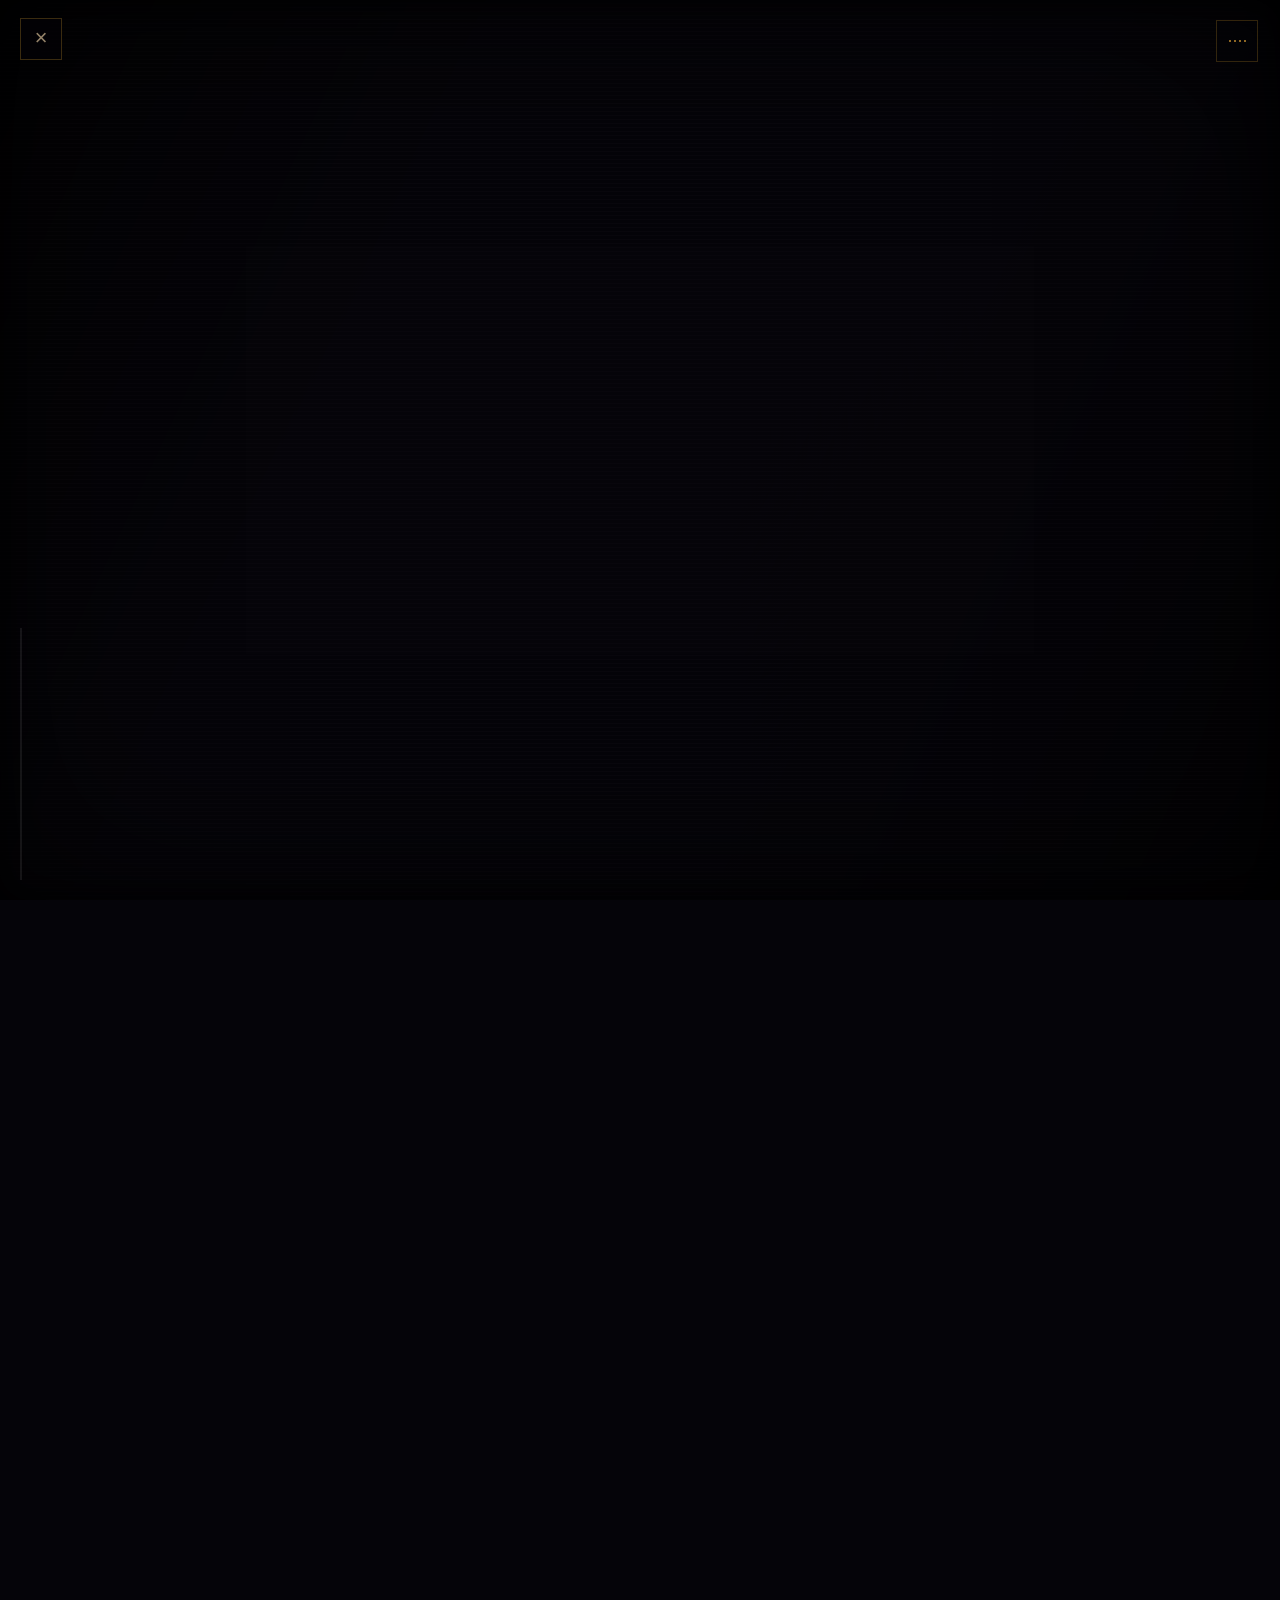
==== artist/index.html @ b5a62a01 "Load prop atlas styles" ====
<!doctype html>
<html lang="en">
<head>
  <meta charset="utf-8">
  <meta name="viewport" content="width=device-width,initial-scale=1,viewport-fit=cover">
  <meta name="theme-color" content="#050409">
  <title>KXTXR · THE ARTIST</title>
  <meta name="description" content="KXTXR · The Artist. A scroll-assembled visual signal.">
  <link rel="stylesheet" href="/artist/artist-scroll.css">
  <link rel="stylesheet" href="/artist/artist-sprites.css">
</head>
<body>
  <main class="kx-artist" id="kxArtist" aria-label="KXTXR artist scroll experience">
    <div class="kx-stage" id="kxStage">
      <div class="kx-bg kx-bg-room" data-bg="room" aria-hidden="true"></div>
      <div class="kx-bg kx-bg-studio" data-bg="studio" aria-hidden="true"></div>
      <div class="kx-bg kx-bg-stage" data-bg="stage" aria-hidden="true"></div>
      <div class="kx-bg kx-bg-kaiju" data-bg="kaiju" aria-hidden="true"></div>
      <div class="kx-colorwash" aria-hidden="true"></div>
      <div class="kx-halftone" aria-hidden="true"></div>
      <div class="kx-speedlines" id="kxSpeedlines" aria-hidden="true"></div>

      <div class="kx-layerfield" id="kxLayerfield" aria-hidden="true"></div>
      <div class="kx-fxfield" id="kxFxfield" aria-hidden="true"></div>

      <div class="kx-network" id="kxNetwork" aria-label="KXTXR network">
        <a data-network="SPOTIFY" target="_blank" rel="noopener noreferrer">SPOTIFY</a>
        <a data-network="APPLE MUSIC" target="_blank" rel="noopener noreferrer">APPLE MUSIC</a>
        <a data-network="AMAZON MUSIC" target="_blank" rel="noopener noreferrer">AMAZON MUSIC</a>
        <a data-network="YOUTUBE" target="_blank" rel="noopener noreferrer">YOUTUBE</a>
        <a data-network="TIKTOK" target="_blank" rel="noopener noreferrer">TIKTOK</a>
        <a data-network="INSTAGRAM" target="_blank" rel="noopener noreferrer">INSTAGRAM</a>
        <a data-network="WEBSITE" href="/" aria-label="KXTXR website">WEBSITE</a>
        <a data-network="EMAIL" aria-label="KXTXR email">CORREO ELECTRÓNICO</a>
      </div>

      <button class="kx-sound" id="kxSound" type="button" aria-label="Play 111 soundtrack" title="111 soundtrack">
        <span></span><span></span><span></span><span></span>
      </button>
      <a class="kx-return" href="/" aria-label="Return to KXTXR Grimoire">×</a>
      <div class="kx-progress" id="kxProgress" aria-hidden="true"><i></i></div>
    </div>

    <div class="kx-track" id="kxTrack" aria-hidden="true">
      <section data-scene="wake"></section>
      <section data-scene="signal"></section>
      <section data-scene="guitar"></section>
      <section data-scene="producer"></section>
      <section data-scene="energy"></section>
      <section data-scene="release"></section>
      <section data-scene="live"></section>
      <section data-scene="kaiju"></section>
      <section data-scene="network"></section>
    </div>
  </main>

  <audio id="kx111" preload="metadata" loop playsinline></audio>
  <script src="/artist/artist-scroll.js" defer></script>
</body>
</html>
---- artist/artist-scroll.css ----
:root{
  --kx-black:#050409;
  --kx-yellow:#e7a625;
  --kx-yellow-hot:#ffc54d;
  --kx-purple:#6b2d92;
  --kx-purple-hot:#b34dff;
  --kx-ink:#0a070d;
  --kx-paper:#d8c7a8;
  --kx-stage-h:100svh;
}
*{box-sizing:border-box}
html{background:var(--kx-black);scroll-behavior:auto}
body{margin:0;background:var(--kx-black);color:#fff;font-family:ui-monospace,"SFMono-Regular",Consolas,monospace;overflow-x:hidden}
a,button{font:inherit}
.kx-artist{position:relative;min-height:900svh;background:#050409}
.kx-stage{position:sticky;top:0;width:100vw;height:var(--kx-stage-h);overflow:hidden;background:#050409;isolation:isolate}
.kx-bg{position:absolute;inset:-4%;z-index:0;background-position:center;background-size:cover;background-repeat:no-repeat;opacity:0;transform:scale(1.06);will-change:opacity,transform,filter;transition:opacity .22s linear}
.kx-bg-room{background-image:url('/assets/kxtxr/kxtxr-bg-desktop.webp');filter:saturate(.82) contrast(1.22) brightness(.56) hue-rotate(318deg)}
.kx-bg-studio{background-image:url('/assets/cinematic/scene-05-dashboard.webp');filter:saturate(.95) contrast(1.3) brightness(.52) hue-rotate(315deg)}
.kx-bg-stage{background-image:url('/artist/assets/bg-stage.jpg');filter:saturate(.82) contrast(1.3) brightness(.58) hue-rotate(330deg)}
.kx-bg-kaiju{background-image:url('/artist/assets/bg-kaiju.jpg');filter:saturate(.88) contrast(1.34) brightness(.56) hue-rotate(342deg)}
.kx-colorwash{position:absolute;inset:0;z-index:1;pointer-events:none;background:radial-gradient(circle at 50% 48%,rgba(116,35,148,.12),transparent 46%),linear-gradient(115deg,rgba(0,0,0,.68),transparent 34%,rgba(65,17,88,.18) 70%,rgba(0,0,0,.64));mix-blend-mode:multiply}
.kx-halftone{position:absolute;inset:0;z-index:55;pointer-events:none;background-image:url('/artist/assets/halftone.png');background-size:320px 320px;opacity:.18;mix-blend-mode:soft-light}
.kx-stage::after{content:"";position:absolute;inset:0;z-index:58;pointer-events:none;box-shadow:inset 0 0 16vw rgba(0,0,0,.78),inset 0 0 34px rgba(0,0,0,.92);background:repeating-linear-gradient(180deg,transparent 0 3px,rgba(240,215,255,.015) 3px 4px)}
.kx-speedlines{position:absolute;inset:-20%;z-index:4;opacity:0;pointer-events:none;background:repeating-conic-gradient(from 210deg at 50% 55%,transparent 0 3deg,rgba(255,193,61,.055) 3.2deg 3.5deg,transparent 3.7deg 8deg);mix-blend-mode:screen;will-change:opacity,transform}
.kx-layerfield,.kx-fxfield{position:absolute;inset:0;z-index:10;pointer-events:none}
.kx-layer{position:absolute;left:50%;top:50%;width:min(42vw,680px);max-height:94vh;object-fit:contain;transform-origin:50% 50%;opacity:0;will-change:transform,opacity,filter;filter:drop-shadow(0 20px 28px rgba(0,0,0,.62)) drop-shadow(0 0 1px rgba(255,198,81,.75))}
.kx-layer.prop{width:min(24vw,420px);filter:drop-shadow(0 20px 22px rgba(0,0,0,.62)) drop-shadow(0 0 3px rgba(255,171,36,.28))}
.kx-layer.micro{width:min(14vw,250px)}
.kx-layer.wide{width:min(56vw,900px)}
.kx-layer.crowd{left:0;top:auto;bottom:-2%;width:100vw;max-height:none;transform-origin:50% 100%;filter:drop-shadow(0 -10px 30px rgba(75,22,102,.45))}
.kx-fx{position:absolute;left:50%;top:50%;opacity:0;transform:translate(-50%,-50%);pointer-events:none;will-change:transform,opacity,filter}
.kx-onoma{font:900 clamp(48px,8vw,150px)/.8 Impact,Haettenschweiler,"Arial Narrow Bold",sans-serif;font-style:italic;letter-spacing:-.04em;color:var(--kx-yellow-hot);-webkit-text-stroke:2px #160b1f;text-shadow:8px 8px 0 rgba(72,22,91,.75),0 0 25px rgba(255,176,47,.28);white-space:nowrap}
.kx-111{font:900 clamp(80px,15vw,260px)/.75 Impact,sans-serif;font-style:italic;color:#ffd15b;-webkit-text-stroke:3px rgba(67,25,12,.85);text-shadow:0 0 20px #ff9c1f,0 0 72px rgba(255,128,0,.46),12px 12px 0 rgba(88,29,103,.6)}
.kx-energy-ring{width:46vw;height:46vw;max-width:760px;max-height:760px;border:2px solid rgba(255,190,45,.64);border-radius:50%;box-shadow:0 0 20px rgba(255,172,22,.28),inset 0 0 42px rgba(255,179,30,.12);background:repeating-conic-gradient(from 0deg,rgba(255,184,38,.0) 0 7deg,rgba(255,184,38,.3) 7.2deg 7.6deg,transparent 8deg 18deg)}
.kx-ui{width:min(29vw,440px);min-height:210px;border:2px solid rgba(255,188,56,.68);background:linear-gradient(145deg,rgba(13,8,17,.96),rgba(24,11,31,.89));box-shadow:10px 10px 0 rgba(0,0,0,.45),0 0 28px rgba(133,48,174,.23);padding:22px;display:grid;gap:12px;transform-origin:center}
.kx-ui .wave{height:62px;background:repeating-linear-gradient(90deg,transparent 0 5px,rgba(222,180,255,.75) 5px 7px,transparent 7px 11px);clip-path:polygon(0 46%,4% 30%,8% 64%,12% 24%,16% 70%,20% 38%,24% 56%,28% 18%,32% 80%,36% 42%,40% 60%,44% 28%,48% 70%,52% 22%,56% 66%,60% 36%,64% 56%,68% 14%,72% 84%,76% 32%,80% 64%,84% 25%,88% 70%,92% 40%,96% 55%,100% 48%,100% 52%,0 52%)}
.kx-ui .bar{height:10px;border:1px solid rgba(255,190,53,.42);background:linear-gradient(90deg,var(--kx-yellow) 0 var(--fill,72%),rgba(255,255,255,.04) var(--fill,72%))}
.kx-ui .grid{display:grid;grid-template-columns:repeat(4,1fr);gap:8px}.kx-ui .grid i{height:28px;border:1px solid rgba(196,125,240,.36);background:rgba(113,39,150,.12)}
.kx-ui .knobs{display:flex;gap:14px}.kx-ui .knobs i{width:28px;height:28px;border-radius:50%;border:2px solid rgba(255,190,53,.62);box-shadow:inset 0 0 0 7px rgba(255,190,53,.08)}
.kx-network{position:absolute;inset:0;z-index:70;display:grid;place-content:center;grid-template-columns:repeat(4,minmax(150px,240px));gap:18px 20px;padding:8vw;opacity:0;pointer-events:none;background:radial-gradient(circle at 50% 50%,rgba(104,29,138,.18),rgba(3,2,6,.94) 58%)}
.kx-network.is-active{pointer-events:auto}
.kx-network a{display:grid;place-items:center;min-height:72px;padding:16px;border:1px solid rgba(255,194,69,.42);color:#f3dfbd;text-decoration:none;letter-spacing:.15em;font-size:clamp(9px,1vw,13px);background:rgba(7,4,10,.78);box-shadow:8px 8px 0 rgba(0,0,0,.35);transition:.22s ease}
.kx-network a:hover{transform:translateY(-4px) rotate(-1deg);border-color:#ffc244;color:#fff0c7;box-shadow:10px 12px 0 rgba(73,26,91,.5),0 0 24px rgba(255,176,40,.18)}
.kx-sound{position:fixed;right:22px;top:20px;z-index:100;width:42px;height:42px;border:1px solid rgba(255,190,55,.3);background:rgba(5,3,8,.72);display:flex;align-items:center;justify-content:center;gap:3px;cursor:pointer;opacity:.62}.kx-sound span{display:block;width:2px;height:10px;background:#e6a637;animation:kxEq 1.1s ease-in-out infinite}.kx-sound span:nth-child(2){animation-delay:-.2s;height:18px}.kx-sound span:nth-child(3){animation-delay:-.4s;height:13px}.kx-sound span:nth-child(4){animation-delay:-.6s;height:21px}.kx-sound.is-muted span{animation:none;height:2px}
.kx-return{position:fixed;left:20px;top:18px;z-index:100;width:42px;height:42px;display:grid;place-items:center;border:1px solid rgba(255,190,55,.22);color:rgba(255,225,180,.58);text-decoration:none;background:rgba(5,3,8,.58);font-size:22px}
.kx-progress{position:fixed;left:20px;bottom:20px;z-index:90;width:2px;height:28vh;background:rgba(255,255,255,.08)}.kx-progress i{position:absolute;left:0;bottom:0;width:100%;height:0;background:linear-gradient(#6b2d92,#ffc54d);box-shadow:0 0 10px rgba(255,177,45,.45)}
.kx-track{position:relative;z-index:0}.kx-track section{height:115svh}.kx-track section:nth-child(2n){height:130svh}.kx-track section:nth-child(5){height:145svh}.kx-track section:nth-child(8){height:150svh}.kx-track section:last-child{height:120svh}
@keyframes kxEq{0%,100%{transform:scaleY(.25)}50%{transform:scaleY(1)}}
@media(max-width:900px){
  .kx-network{grid-template-columns:repeat(2,minmax(120px,1fr));padding:16vw 8vw}.kx-network a{min-height:58px}.kx-layer{width:min(72vw,620px)}.kx-layer.prop{width:min(42vw,360px)}.kx-layer.micro{width:min(27vw,220px)}.kx-ui{width:min(72vw,420px)}.kx-progress{height:18vh}.kx-track section{height:105svh}.kx-track section:nth-child(2n){height:115svh}
}
@media(prefers-reduced-motion:reduce){.kx-sound span{animation:none}.kx-layer,.kx-fx,.kx-bg,.kx-speedlines{will-change:auto}}
---- artist/artist-sprites.css ----
.kx-layer.kx-sprite{
  background-image:url('/artist/assets/props-atlas.png');
  background-repeat:no-repeat;
  background-size:1448px 1086px;
  max-height:none;
  object-fit:initial;
}
.kx-layer.kx-sprite.prop,
.kx-layer.kx-sprite.micro{
  width:auto!important;
}
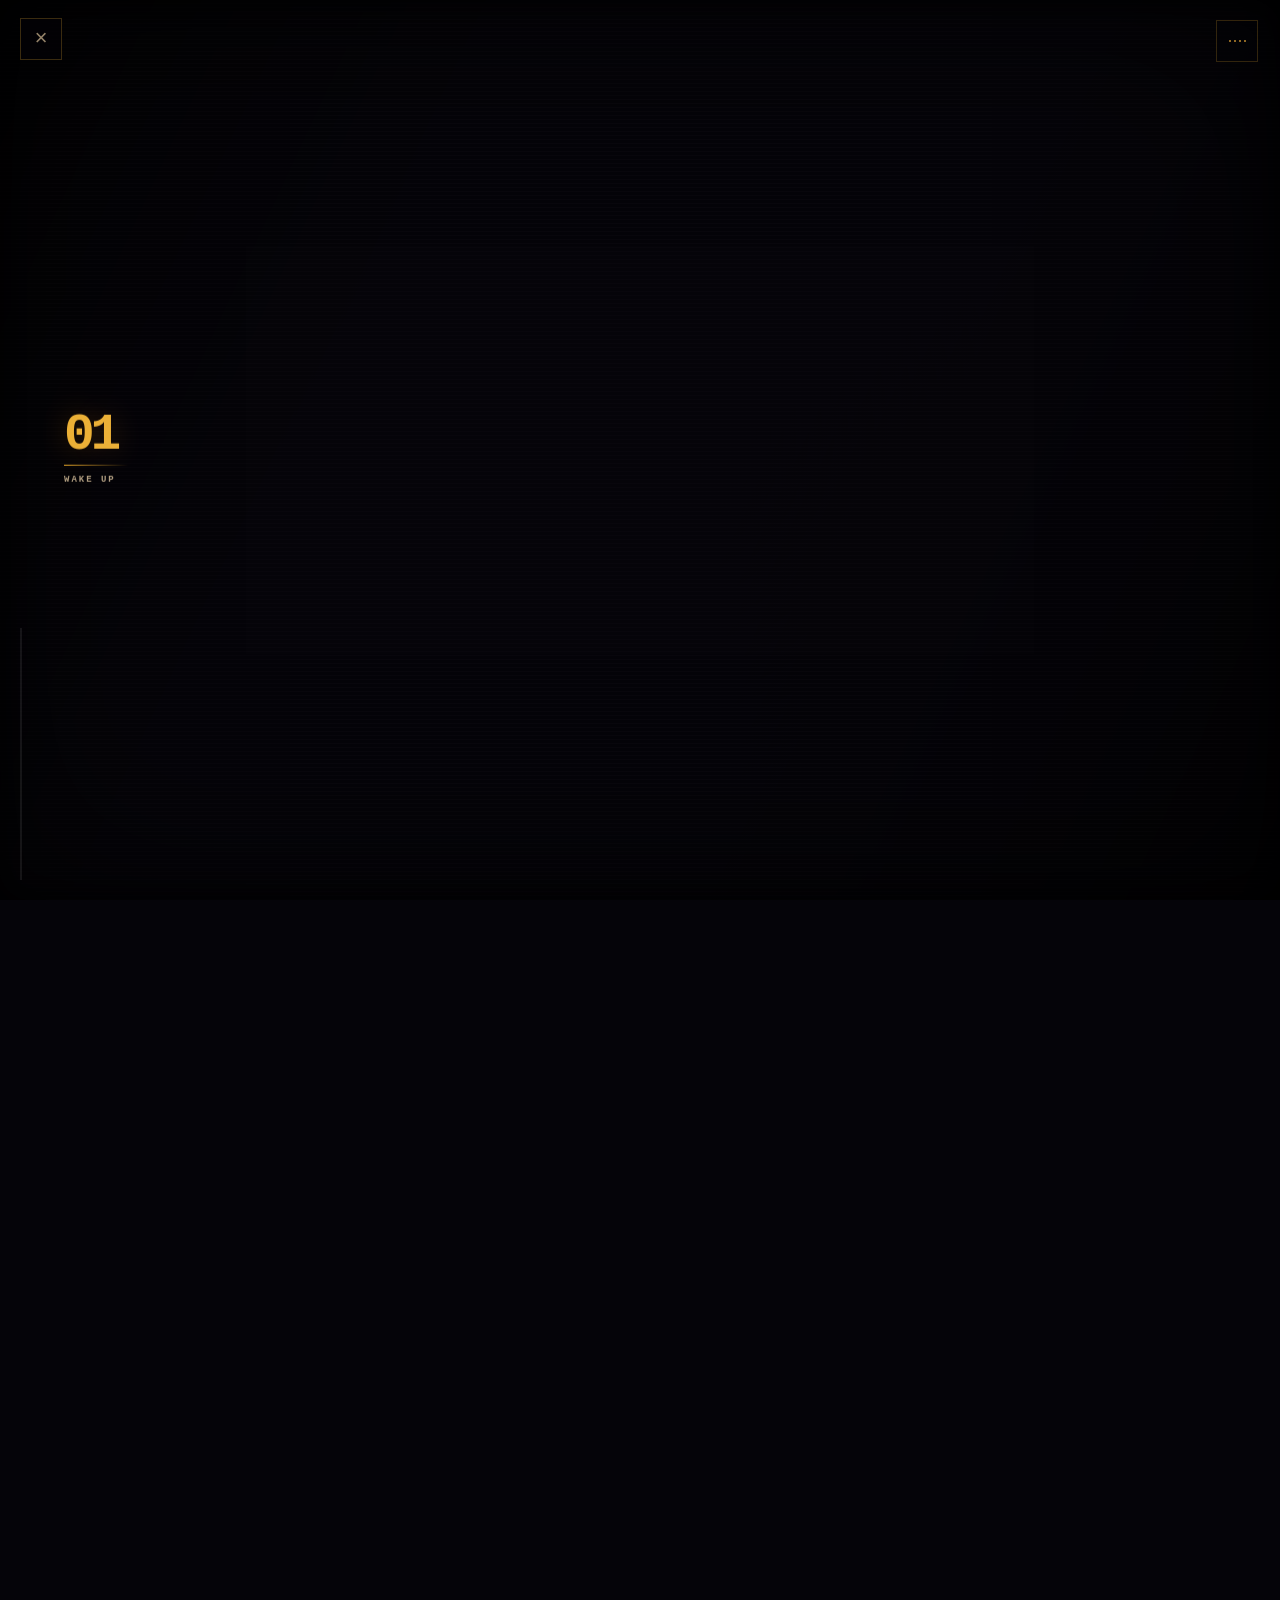
==== commit 33d61693: "Wire artist scroll assembly runtime" ====
--- a/artist/index.html
+++ b/artist/index.html
@@ -5,9 +5,10 @@
   <meta name="viewport" content="width=device-width,initial-scale=1,viewport-fit=cover">
   <meta name="theme-color" content="#050409">
   <title>KXTXR · THE ARTIST</title>
-  <meta name="description" content="KXTXR · The Artist. A scroll-assembled visual signal.">
+  <meta name="description" content="KXTXR · The Artist. Scroll does not navigate the signal; scroll assembles it.">
   <link rel="stylesheet" href="/artist/artist-scroll.css">
   <link rel="stylesheet" href="/artist/artist-sprites.css">
+  <link rel="stylesheet" href="/artist/artist-runtime.css">
 </head>
 <body>
   <main class="kx-artist" id="kxArtist" aria-label="KXTXR artist scroll experience">
@@ -19,22 +20,10 @@
       <div class="kx-colorwash" aria-hidden="true"></div>
       <div class="kx-halftone" aria-hidden="true"></div>
       <div class="kx-speedlines" id="kxSpeedlines" aria-hidden="true"></div>
-
       <div class="kx-layerfield" id="kxLayerfield" aria-hidden="true"></div>
       <div class="kx-fxfield" id="kxFxfield" aria-hidden="true"></div>
 
-      <div class="kx-network" id="kxNetwork" aria-label="KXTXR network">
-        <a data-network="SPOTIFY" target="_blank" rel="noopener noreferrer">SPOTIFY</a>
-        <a data-network="APPLE MUSIC" target="_blank" rel="noopener noreferrer">APPLE MUSIC</a>
-        <a data-network="AMAZON MUSIC" target="_blank" rel="noopener noreferrer">AMAZON MUSIC</a>
-        <a data-network="YOUTUBE" target="_blank" rel="noopener noreferrer">YOUTUBE</a>
-        <a data-network="TIKTOK" target="_blank" rel="noopener noreferrer">TIKTOK</a>
-        <a data-network="INSTAGRAM" target="_blank" rel="noopener noreferrer">INSTAGRAM</a>
-        <a data-network="WEBSITE" href="/" aria-label="KXTXR website">WEBSITE</a>
-        <a data-network="EMAIL" aria-label="KXTXR email">CORREO ELECTRÓNICO</a>
-      </div>
-
-      <button class="kx-sound" id="kxSound" type="button" aria-label="Play 111 soundtrack" title="111 soundtrack">
+      <button class="kx-sound" id="kxSound" type="button" aria-label="Play or pause 111 soundtrack" title="111 soundtrack">
         <span></span><span></span><span></span><span></span>
       </button>
       <a class="kx-return" href="/" aria-label="Return to KXTXR Grimoire">×</a>
@@ -44,7 +33,7 @@
     <div class="kx-track" id="kxTrack" aria-hidden="true">
       <section data-scene="wake"></section>
       <section data-scene="signal"></section>
-      <section data-scene="guitar"></section>
+      <section data-scene="layers"></section>
       <section data-scene="producer"></section>
       <section data-scene="energy"></section>
       <section data-scene="release"></section>
@@ -53,8 +42,7 @@
       <section data-scene="network"></section>
     </div>
   </main>
-
   <audio id="kx111" preload="metadata" loop playsinline></audio>
-  <script src="/artist/artist-scroll.js" defer></script>
+  <script src="/artist/artist-runtime.js" defer></script>
 </body>
 </html>
--- a/artist/artist-sprites.css
+++ b/artist/artist-sprites.css
@@ -1,11 +1 @@
-.kx-layer.kx-sprite{
-  background-image:url('/artist/assets/props-atlas.png');
-  background-repeat:no-repeat;
-  background-size:1448px 1086px;
-  max-height:none;
-  object-fit:initial;
-}
-.kx-layer.kx-sprite.prop,
-.kx-layer.kx-sprite.micro{
-  width:auto!important;
-}
+.kx-layer.kx-sprite{max-height:none;object-fit:initial;display:grid;place-items:center;overflow:visible;background:none!important}.kx-layer.kx-sprite.prop,.kx-layer.kx-sprite.micro{width:auto!important}.kx-prop-svg{width:100%;height:100%;overflow:visible;filter:drop-shadow(0 14px 18px rgba(0,0,0,.72)) drop-shadow(0 0 4px rgba(255,183,44,.32))}.kx-prop-svg *{vector-effect:non-scaling-stroke}.kx-actor{position:absolute;left:50%;top:50%;width:min(42vw,620px);height:min(72vh,760px);opacity:0;overflow:hidden;border:1px solid rgba(255,191,62,.24);clip-path:polygon(5% 0,96% 4%,100% 91%,91% 100%,3% 96%,0 8%);background-position:center;background-size:cover;box-shadow:0 25px 55px rgba(0,0,0,.58),0 0 0 1px rgba(126,44,160,.18) inset;will-change:transform,opacity}.kx-actor::before{content:"";position:absolute;inset:0;background:linear-gradient(120deg,rgba(255,183,40,.04),transparent 36%,rgba(105,31,137,.12)),repeating-radial-gradient(circle at 20% 20%,rgba(255,255,255,.07) 0 1px,transparent 1px 4px);mix-blend-mode:soft-light}.kx-actor::after{content:attr(data-pose);position:absolute;left:18px;bottom:14px;color:rgba(255,219,155,.42);font:700 9px/1 ui-monospace,monospace;letter-spacing:.2em}.kx-actor[data-pose="tired"]{background-image:url('/assets/kxtxr/kxtxr-bg-desktop.webp')}.kx-actor[data-pose="reach"]{background-image:url('/assets/cinematic/scene-01-awake.webp')}.kx-actor[data-pose="energy"]{background-image:url('/assets/cinematic/scene-03-lift.webp')}.kx-actor[data-pose="guitar"]{background-image:url('/assets/cinematic/scene-04-open.webp')}.kx-crowd-css{position:absolute;left:0;right:0;bottom:-4vh;height:35vh;background:linear-gradient(180deg,transparent 0 18%,rgba(80,25,112,.5) 55%,rgba(3,2,7,.96)),repeating-radial-gradient(ellipse at 50% 100%,#110c17 0 9px,transparent 10px 24px);mask-image:linear-gradient(to top,#000 0 72%,transparent);opacity:0;will-change:transform,opacity}.kx-kaiju-css{position:absolute;right:-4vw;top:6vh;width:min(46vw,760px);height:min(70vh,760px);opacity:0;filter:drop-shadow(0 0 28px rgba(116,43,155,.55));background:radial-gradient(ellipse at 62% 30%,rgba(197,107,255,.11),transparent 18%),conic-gradient(from 208deg at 55% 52%,transparent 0 8deg,#09070d 9deg 14deg,transparent 15deg 22deg,#09070d 23deg 28deg,transparent 29deg 36deg),radial-gradient(ellipse at 52% 46%,#0b0910 0 40%,transparent 41%);clip-path:polygon(22% 13%,38% 4%,53% 13%,67% 6%,72% 20%,92% 29%,76% 39%,96% 49%,75% 55%,82% 70%,62% 66%,55% 94%,39% 66%,22% 81%,26% 58%,4% 49%,24% 40%,7% 28%,30% 28%);will-change:transform,opacity}
--- a/artist/artist-runtime.css
+++ b/artist/artist-runtime.css
@@ -0,0 +1 @@
+.kx-bg-room{background-image:url('/assets/kxtxr/kxtxr-bg-desktop.webp')!important}.kx-bg-studio{background-image:url('/assets/cinematic/scene-05-dashboard.webp')!important}.kx-bg-stage{background-image:url('/assets/cinematic/scene-04-open.webp')!important;filter:saturate(.78) contrast(1.35) brightness(.48) hue-rotate(292deg)!important}.kx-bg-kaiju{background-image:url('/assets/cinematic/scene-03-lift.webp')!important;filter:saturate(.9) contrast(1.42) brightness(.42) hue-rotate(302deg)!important}.kx-halftone{background-image:radial-gradient(circle,rgba(255,255,255,.16) 0 1px,transparent 1.25px)!important;background-size:6px 6px!important;opacity:.11!important}.kx-scene-code{position:absolute;left:5vw;top:50%;z-index:62;transform:translateY(-50%);display:grid;gap:8px;pointer-events:none;color:rgba(244,218,174,.72);mix-blend-mode:screen}.kx-scene-code b{font:800 clamp(24px,4vw,64px)/.86 ui-monospace,monospace;letter-spacing:-.08em;color:rgba(255,190,54,.92);text-shadow:0 0 28px rgba(255,150,18,.2)}.kx-scene-code span{font:600 9px/1.5 ui-monospace,monospace;letter-spacing:.22em;text-transform:uppercase;max-width:220px}.kx-scene-code i{display:block;width:64px;height:1px;background:linear-gradient(90deg,#e7a625,transparent)}.kx-prop{position:absolute;left:50%;top:50%;width:180px;height:180px;opacity:0;display:grid;place-items:center;will-change:transform,opacity}.kx-prop svg{width:100%;height:100%;overflow:visible;filter:drop-shadow(0 18px 22px rgba(0,0,0,.7)) drop-shadow(0 0 5px rgba(255,182,38,.22))}.kx-prop path,.kx-prop circle,.kx-prop rect,.kx-prop line,.kx-prop polyline{stroke:#e6ad46;stroke-width:3;fill:rgba(8,6,11,.82);vector-effect:non-scaling-stroke}.kx-prop .hot{fill:rgba(117,43,151,.26);stroke:#b766dc}.kx-interface-card{position:absolute;left:50%;top:50%;width:min(31vw,460px);min-height:220px;opacity:0;padding:22px;border:1px solid rgba(255,188,57,.6);background:linear-gradient(145deg,rgba(7,5,10,.96),rgba(28,13,36,.88));box-shadow:16px 20px 0 rgba(0,0,0,.34),0 0 35px rgba(113,40,148,.18);will-change:transform,opacity}.kx-interface-card header{display:flex;justify-content:space-between;gap:18px;color:#dca944;font-size:9px;letter-spacing:.18em}.kx-interface-card h3{margin:12px 0 16px;font:700 clamp(18px,2vw,28px)/1 ui-monospace,monospace;color:#f1dfbf}.kx-interface-card .wave{height:58px;background:repeating-linear-gradient(90deg,transparent 0 6px,rgba(205,133,242,.72) 6px 8px,transparent 8px 13px);clip-path:polygon(0 50%,5% 20%,10% 72%,15% 34%,20% 66%,25% 16%,30% 78%,35% 36%,40% 64%,45% 22%,50% 82%,55% 34%,60% 68%,65% 18%,70% 76%,75% 42%,80% 62%,85% 26%,90% 70%,95% 38%,100% 50%,100% 55%,0 55%)}.kx-interface-card .meter{margin-top:18px;height:9px;border:1px solid rgba(255,187,55,.42);background:linear-gradient(90deg,#e7a625 0 var(--meter,83%),rgba(255,255,255,.04) var(--meter,83%))}.kx-interface-card select{width:100%;margin-top:11px;padding:10px;border:1px solid rgba(255,188,57,.34);background:#0c0810;color:#ead3aa;font:500 10px ui-monospace,monospace;letter-spacing:.12em}.kx-energy-burst{position:absolute;left:50%;top:50%;width:66vw;height:66vw;max-width:900px;max-height:900px;opacity:0;transform:translate(-50%,-50%);background:repeating-conic-gradient(from 0deg,transparent 0 5deg,rgba(255,176,31,.16) 5.2deg 5.6deg,transparent 5.9deg 12deg);mask-image:radial-gradient(circle,#000 0 8%,rgba(0,0,0,.9) 22%,transparent 67%);filter:drop-shadow(0 0 20px rgba(255,174,28,.35));will-change:transform,opacity}.kx-social-burst{position:absolute;inset:0;z-index:77;display:grid;place-content:center;grid-template-columns:repeat(4,minmax(140px,210px));gap:14px;padding:9vw;opacity:0;pointer-events:none;background:radial-gradient(circle,rgba(96,29,127,.2),rgba(3,2,6,.96) 58%)}.kx-social-burst.active{pointer-events:auto}.kx-social-burst a{padding:20px 14px;border:1px solid rgba(255,188,57,.48);background:rgba(6,4,9,.85);color:#eedbb8;text-decoration:none;text-align:center;font:600 10px ui-monospace,monospace;letter-spacing:.16em;transition:.2s ease}.kx-social-burst a:hover{transform:translateY(-4px) rotate(-1deg);color:#fff0c9;border-color:#ffc64d}.kx-glance{position:absolute;right:8vw;top:15vh;width:28vw;height:28vw;max-width:420px;max-height:420px;border-radius:50%;opacity:0;border:2px solid rgba(184,91,231,.28);box-shadow:0 0 60px rgba(128,51,160,.28);background:radial-gradient(ellipse at 50% 47%,rgba(255,196,64,.18) 0 3%,#09070d 4% 16%,transparent 17%),radial-gradient(ellipse at 50% 52%,#120d18 0 43%,transparent 44%);clip-path:polygon(10% 38%,23% 20%,42% 9%,67% 15%,89% 36%,77% 56%,55% 64%,29% 58%);will-change:transform,opacity}@media(max-width:900px){.kx-scene-code{left:7vw;top:18%;transform:none}.kx-interface-card{width:min(78vw,440px)}.kx-social-burst{grid-template-columns:repeat(2,minmax(120px,1fr));padding:16vw 8vw}.kx-prop{width:120px;height:120px}}
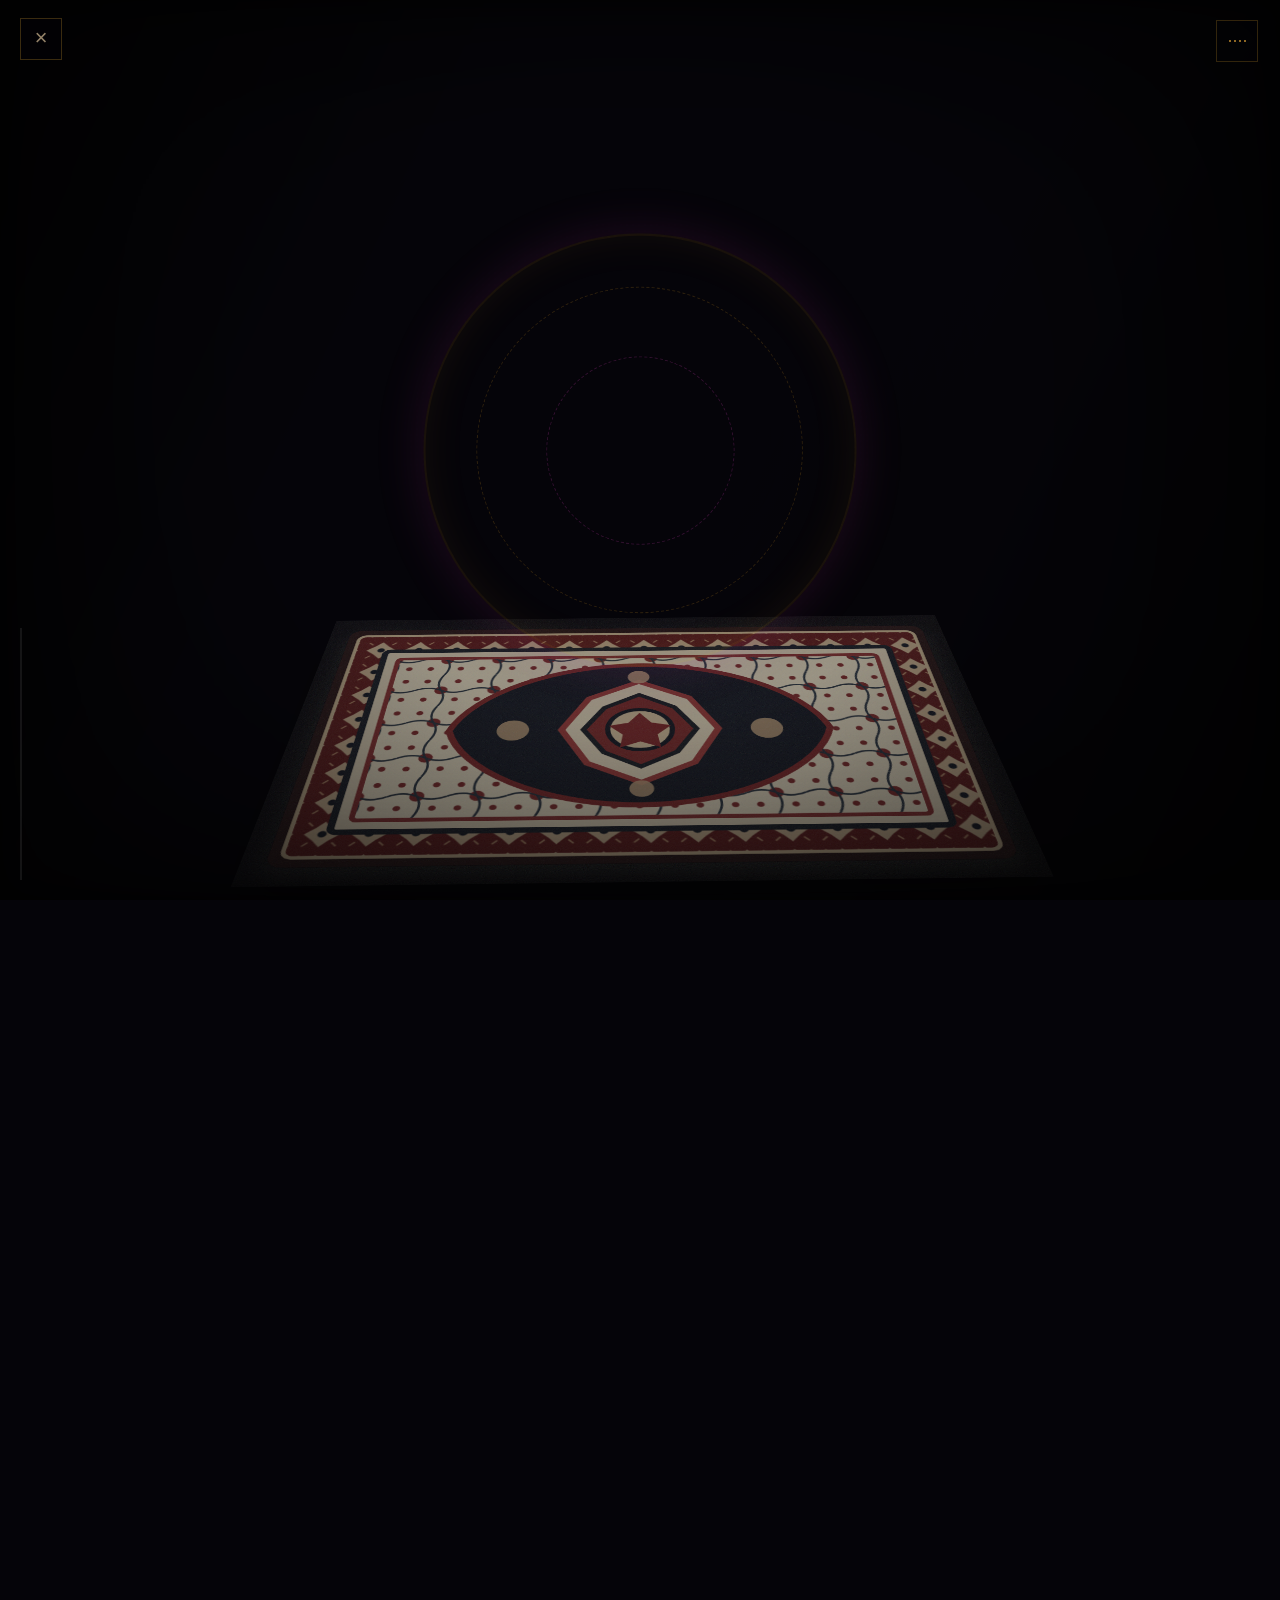
==== commit f247c005: "Wire 111 cinematic director into artist experience" ====
--- a/artist/index.html
+++ b/artist/index.html
@@ -5,14 +5,15 @@
   <meta name="viewport" content="width=device-width,initial-scale=1,viewport-fit=cover">
   <meta name="theme-color" content="#050409">
   <title>KXTXR · THE ARTIST</title>
-  <meta name="description" content="KXTXR · The Artist. Scroll does not navigate the signal; scroll assembles it.">
+  <meta name="description" content="KXTXR · The Artist. Scroll assembles the signal; 111 conducts it.">
   <link rel="stylesheet" href="/artist/artist-scroll.css">
   <link rel="stylesheet" href="/artist/artist-sprites.css">
   <link rel="stylesheet" href="/artist/artist-runtime.css">
+  <link rel="stylesheet" href="/artist/artist-final.css">
 </head>
 <body>
-  <main class="kx-artist" id="kxArtist" aria-label="KXTXR artist scroll experience">
-    <div class="kx-stage" id="kxStage">
+  <main class="kx-artist" id="kxArtist" aria-label="KXTXR artist immersive experience">
+    <div class="kx-stage" id="kxStage" data-scene="wake">
       <div class="kx-bg kx-bg-room" data-bg="room" aria-hidden="true"></div>
       <div class="kx-bg kx-bg-studio" data-bg="studio" aria-hidden="true"></div>
       <div class="kx-bg kx-bg-stage" data-bg="stage" aria-hidden="true"></div>
@@ -22,14 +23,10 @@
       <div class="kx-speedlines" id="kxSpeedlines" aria-hidden="true"></div>
       <div class="kx-layerfield" id="kxLayerfield" aria-hidden="true"></div>
       <div class="kx-fxfield" id="kxFxfield" aria-hidden="true"></div>
-
-      <button class="kx-sound" id="kxSound" type="button" aria-label="Play or pause 111 soundtrack" title="111 soundtrack">
-        <span></span><span></span><span></span><span></span>
-      </button>
+      <button class="kx-sound" id="kxSound" type="button" aria-label="Play or pause 111 soundtrack" title="111 soundtrack"><span></span><span></span><span></span><span></span></button>
       <a class="kx-return" href="/" aria-label="Return to KXTXR Grimoire">×</a>
       <div class="kx-progress" id="kxProgress" aria-hidden="true"><i></i></div>
     </div>
-
     <div class="kx-track" id="kxTrack" aria-hidden="true">
       <section data-scene="wake"></section>
       <section data-scene="signal"></section>
@@ -42,7 +39,9 @@
       <section data-scene="network"></section>
     </div>
   </main>
-  <audio id="kx111" preload="metadata" loop playsinline></audio>
+  <audio id="kx111" preload="metadata" playsinline></audio>
+  <script src="/artist/111-cues.js"></script>
   <script src="/artist/artist-runtime.js" defer></script>
+  <script src="/artist/111-director.js" defer></script>
 </body>
 </html>
--- a/artist/artist-final.css
+++ b/artist/artist-final.css
@@ -0,0 +1,33 @@
+:root{--kx-beat:0;--kx-melody:.5;--kx-scene:0;--kx-rug-r:0deg;--kx-rug-x:0vw;--kx-rug-y:26vh;--kx-rug-s:1}
+body{overflow-x:hidden;background:#040308}
+.kx-scene-code{display:none!important}
+.kx-stage{perspective:1200px;isolation:isolate}
+.kx-stage::after{content:"";position:absolute;inset:0;pointer-events:none;z-index:80;background:radial-gradient(circle at 50% 45%,transparent 0 40%,rgba(0,0,0,.62) 100%);mix-blend-mode:multiply}
+.kx-rug{position:absolute;left:50%;top:50%;width:min(66vw,1180px);aspect-ratio:5/3;background:url('/artist/assets/performance-rug.svg') center/contain no-repeat;transform:translate(calc(-50% + var(--kx-rug-x)),calc(-50% + var(--kx-rug-y))) rotateX(66deg) rotateZ(var(--kx-rug-r)) scale(var(--kx-rug-s));transform-origin:center;filter:drop-shadow(0 30px 30px rgba(0,0,0,.65)) saturate(.82) brightness(.72);opacity:.92;z-index:12;transition:filter .45s ease;will-change:transform,opacity}
+.kx-stage[data-scene="wake"] .kx-rug{--kx-rug-y:31vh;--kx-rug-s:.82;--kx-rug-r:-1deg}
+.kx-stage[data-scene="signal"] .kx-rug{--kx-rug-x:-5vw;--kx-rug-y:29vh;--kx-rug-s:.9;--kx-rug-r:2deg}
+.kx-stage[data-scene="layers"] .kx-rug{--kx-rug-x:4vw;--kx-rug-y:28vh;--kx-rug-s:1.02;--kx-rug-r:-3deg}
+.kx-stage[data-scene="producer"] .kx-rug{--kx-rug-x:-2vw;--kx-rug-y:30vh;--kx-rug-s:1.04;--kx-rug-r:1deg}
+.kx-stage[data-scene="energy"] .kx-rug{--kx-rug-y:28vh;--kx-rug-s:1.08;filter:drop-shadow(0 24px 35px rgba(0,0,0,.65)) saturate(calc(.9 + var(--kx-melody)*.45)) brightness(calc(.68 + var(--kx-beat)*.16))}
+.kx-stage[data-scene="release"] .kx-rug{--kx-rug-x:6vw;--kx-rug-y:30vh;--kx-rug-s:.96;--kx-rug-r:3deg}
+.kx-stage[data-scene="live"] .kx-rug{--kx-rug-y:31vh;--kx-rug-s:1.22;--kx-rug-r:0deg;filter:drop-shadow(0 28px 42px rgba(0,0,0,.68)) saturate(1.05) brightness(calc(.72 + var(--kx-beat)*.2))}
+.kx-stage[data-scene="kaiju"] .kx-rug{--kx-rug-x:-8vw;--kx-rug-y:33vh;--kx-rug-s:1.08;--kx-rug-r:-5deg;filter:drop-shadow(0 24px 36px rgba(0,0,0,.78)) saturate(.68) brightness(.58)}
+.kx-stage[data-scene="network"] .kx-rug{opacity:calc(.92 - var(--kx-scene)*.72)}
+.kx-actor{background-size:contain!important;background-position:center bottom!important;background-repeat:no-repeat!important;clip-path:none!important;filter:drop-shadow(0 24px 24px rgba(0,0,0,.72)) saturate(.92) contrast(1.06)}
+.kx-actor::after{display:none!important}
+.kx-prop{filter:drop-shadow(0 18px 18px rgba(0,0,0,.65));transform-origin:center}
+.kx-interface-card{font-size:0!important;overflow:hidden;background:linear-gradient(145deg,rgba(13,11,18,.97),rgba(27,19,31,.9));border:1px solid rgba(241,177,55,.45);box-shadow:0 22px 65px rgba(0,0,0,.72),inset 0 0 0 1px rgba(255,255,255,.035)}
+.kx-interface-card header,.kx-interface-card h3,.kx-interface-card select{visibility:hidden!important}
+.kx-interface-card .wave,.kx-interface-card .meter{visibility:visible!important}
+.kx-interface-card .wave{height:42%;margin-top:17%;background:linear-gradient(90deg,transparent,rgba(231,61,195,.5),rgba(244,175,43,.95),rgba(231,61,195,.5),transparent);clip-path:polygon(0 48%,4% 44%,7% 55%,10% 29%,13% 69%,16% 35%,19% 57%,23% 43%,26% 72%,30% 24%,34% 63%,38% 39%,42% 58%,46% 18%,51% 81%,55% 33%,60% 62%,64% 44%,68% 70%,72% 26%,76% 56%,81% 39%,85% 66%,90% 34%,94% 52%,100% 48%,100% 54%,0 54%)}
+.kx-interface-card .meter{height:5px;margin:8% 12%;background:linear-gradient(90deg,#f0ad2f 0 var(--meter),rgba(255,255,255,.1) var(--meter))}
+.kx-energy-burst{filter:hue-rotate(calc(var(--kx-melody)*38deg)) brightness(calc(.82 + var(--kx-beat)*.7));transition:filter .08s linear}
+.kx-fx.kx-111{font-size:clamp(8rem,22vw,24rem)!important;line-height:.7;font-weight:950;letter-spacing:-.1em;color:#f1b337;text-shadow:0 0 calc(10px + var(--kx-beat)*38px) rgba(246,174,47,.92),9px 7px 0 #2d112c,-6px -5px 0 #0b0710;mix-blend-mode:screen}
+.kx-onoma{font-size:clamp(5rem,16vw,17rem)!important;color:#f5b531!important;-webkit-text-stroke:7px #0b0710;text-shadow:10px 10px 0 #8c266f,0 0 38px rgba(255,176,37,.8);font-style:italic;font-weight:1000;letter-spacing:-.08em}
+.kx-melody-ring{position:absolute;left:50%;top:50%;width:46vmin;height:46vmin;border:2px solid rgba(242,173,48,.16);border-radius:50%;z-index:19;pointer-events:none;transform:translate(-50%,-50%) scale(calc(.74 + var(--kx-melody)*.4 + var(--kx-beat)*.05));box-shadow:0 0 calc(18px + var(--kx-beat)*42px) rgba(227,72,196,.23),inset 0 0 44px rgba(240,174,49,.12);opacity:calc(.18 + var(--kx-melody)*.58)}
+.kx-melody-ring::before,.kx-melody-ring::after{content:"";position:absolute;inset:12%;border:1px dashed rgba(239,173,49,.32);border-radius:50%;transform:rotate(calc(var(--kx-melody)*180deg))}.kx-melody-ring::after{inset:28%;border-color:rgba(221,73,195,.38);transform:rotate(calc(var(--kx-melody)*-240deg))}
+.kx-stage.is-impact{animation:kxImpact .18s ease-out}@keyframes kxImpact{0%{filter:brightness(1.38) contrast(1.08)}100%{filter:none}}
+html[data-cinema="1"],html[data-cinema="1"] body{scroll-behavior:auto;overflow:hidden}
+html[data-cinema="1"] .kx-progress{opacity:.45}
+.kx-social-burst a{font-size:clamp(.7rem,1.1vw,1rem)!important;letter-spacing:.12em;text-decoration:none}
+@media(max-width:1180px){.kx-rug{width:82vw;--kx-rug-y:30vh}}
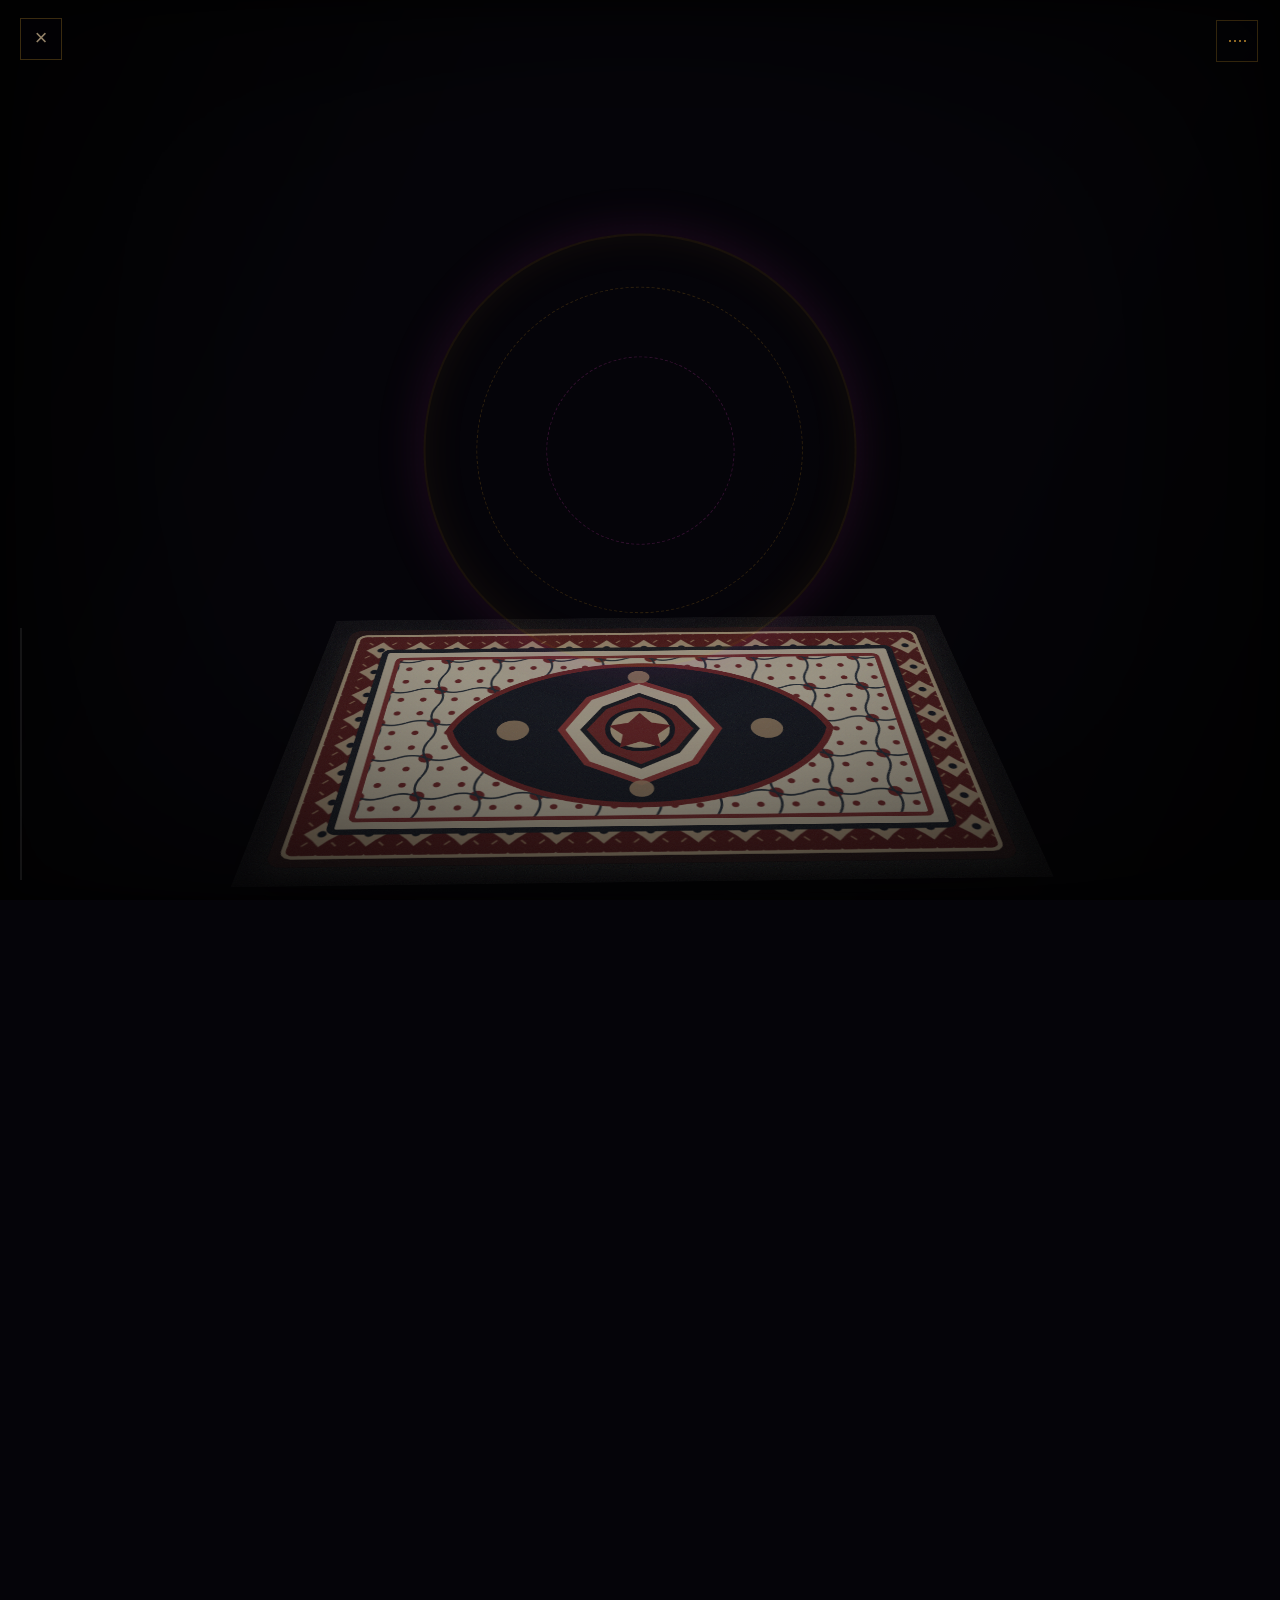
==== commit 4a3b95ff: "Wire optional final media pack into artist route" ====
--- a/artist/index.html
+++ b/artist/index.html
@@ -10,6 +10,7 @@
   <link rel="stylesheet" href="/artist/artist-sprites.css">
   <link rel="stylesheet" href="/artist/artist-runtime.css">
   <link rel="stylesheet" href="/artist/artist-final.css">
+  <link rel="stylesheet" href="/artist/artist-media-pack.css">
 </head>
 <body>
   <main class="kx-artist" id="kxArtist" aria-label="KXTXR artist immersive experience">
@@ -41,7 +42,9 @@
   </main>
   <audio id="kx111" preload="metadata" playsinline></audio>
   <script src="/artist/111-cues.js"></script>
+  <script src="/artist/artist-media-pack-atlas.js"></script>
   <script src="/artist/artist-runtime.js" defer></script>
   <script src="/artist/111-director.js" defer></script>
+  <script src="/artist/artist-media-pack-loader.js" defer></script>
 </body>
 </html>
--- a/artist/artist-media-pack.css
+++ b/artist/artist-media-pack.css
@@ -0,0 +1 @@
+html[data-artist-pack="ready"],html[data-artist-pack="ready"] body{margin:0;min-height:100%;background:#050409;color:#fff;scroll-behavior:auto}html[data-artist-pack="ready"] body{overflow-x:hidden;font-family:ui-monospace,SFMono-Regular,Menlo,Consolas,monospace}.kx-pack-artist{position:relative;min-height:100vh;background:#050409}.kx-pack-stage{--bass:0;--mid:0;--high:0;--melody:0;position:fixed;inset:0;overflow:hidden;background:#050409;isolation:isolate}.kx-pack-bgfield,.kx-pack-world,#kxPackRugs,#kxPackActors,#kxPackProps,#kxPackFx{position:absolute;inset:0}.kx-pack-bg{position:absolute;inset:-4%;width:108%;height:108%;background-repeat:no-repeat;opacity:0;transform:scale(1.06);will-change:transform,opacity;filter:saturate(.94) contrast(1.08) brightness(.76)}.kx-pack-wash{position:absolute;inset:-12%;z-index:8;pointer-events:none;background:radial-gradient(circle at 47% 52%,rgba(255,174,0,calc(.04 + var(--mid)*.15)),transparent 41%),radial-gradient(circle at 72% 27%,rgba(143,36,255,calc(.04 + var(--melody)*.13)),transparent 37%);mix-blend-mode:screen;filter:blur(25px)}.kx-pack-halftone{position:absolute;inset:0;z-index:90;pointer-events:none;opacity:calc(.08 + var(--high)*.14);background-image:radial-gradient(circle,rgba(255,255,255,.18) 0 1px,transparent 1.25px);background-size:4px 4px;mix-blend-mode:soft-light}.kx-pack-speed{position:absolute;inset:-20%;z-index:70;pointer-events:none;opacity:calc(var(--high)*.18);background:repeating-linear-gradient(112deg,transparent 0 24px,rgba(255,190,0,.27) 25px,transparent 27px 48px);transform:translate3d(calc(var(--mid)*-1vw),0,0);mix-blend-mode:screen}.kx-pack-world{z-index:20;pointer-events:none}.kx-pack-piece,.kx-pack-rug,.kx-pack-actor{position:absolute;left:50%;top:50%;opacity:0;transform-origin:center center;will-change:transform,opacity,filter;background-repeat:no-repeat}.kx-pack-piece{max-width:none;filter:drop-shadow(0 16px 18px rgba(0,0,0,.46))}.kx-pack-rug{top:72%;width:min(72vw,1180px);z-index:15;filter:drop-shadow(0 18px 18px rgba(0,0,0,.55)) saturate(.96)}.kx-pack-actor{top:49%;max-width:67vw;z-index:30;filter:drop-shadow(0 0 calc(3px + var(--mid)*12px) rgba(255,176,0,.42)) drop-shadow(0 18px 18px rgba(0,0,0,.52))}.kx-pack-stage.hit .kx-pack-actor{animation:kxPackHitActor .13s ease-out}.kx-pack-stage.hit .kx-pack-rug{animation:kxPackHitRug .13s ease-out}@keyframes kxPackHitActor{0%{filter:drop-shadow(0 0 25px rgba(255,176,0,.84)) drop-shadow(0 18px 18px rgba(0,0,0,.52))}100%{filter:drop-shadow(0 0 4px rgba(255,176,0,.25)) drop-shadow(0 18px 18px rgba(0,0,0,.52))}}@keyframes kxPackHitRug{50%{filter:drop-shadow(0 22px 25px rgba(0,0,0,.62)) brightness(1.08)}}.kx-pack-kaiju{filter:drop-shadow(0 0 calc(4px + var(--bass)*15px) rgba(68,164,255,.35)) drop-shadow(0 20px 26px rgba(0,0,0,.58))}.kx-pack-onoma{filter:drop-shadow(0 0 18px rgba(255,166,0,.62))}.kx-pack-socials{position:absolute;inset:0;z-index:130;display:grid;place-content:center;grid-template-columns:repeat(2,minmax(230px,28vw));gap:12px 28px;padding:8vh 8vw;opacity:0;visibility:hidden;pointer-events:none;background:radial-gradient(circle at center,rgba(5,4,9,.74),rgba(5,4,9,.97) 72%)}.kx-pack-socials.active{visibility:visible;pointer-events:auto}.kx-pack-socials a{color:#f1ece2;text-decoration:none;font-size:clamp(18px,2.2vw,40px);letter-spacing:.16em;line-height:1.2;padding:.32em 0;opacity:.9;transform:translateY(15px);transition:.3s ease}.kx-pack-socials.active a{transform:none}.kx-pack-socials a:hover{opacity:1;text-shadow:0 0 18px rgba(255,187,0,.65)}.kx-pack-socials a[aria-disabled="true"]{opacity:.28;pointer-events:none}.kx-pack-gate{position:absolute;left:50%;top:50%;z-index:160;width:92px;height:92px;margin:-46px 0 0 -46px;border:0;border-radius:50%;background:rgba(5,4,9,.56);cursor:pointer;backdrop-filter:blur(8px);box-shadow:0 0 0 1px rgba(255,205,80,.24),0 0 55px rgba(255,171,0,.18);transition:opacity .4s ease,transform .4s ease}.kx-pack-gate span{position:absolute;left:38px;top:31px;width:0;height:0;border-top:15px solid transparent;border-bottom:15px solid transparent;border-left:23px solid #ffd46b;filter:drop-shadow(0 0 10px rgba(255,188,0,.58))}.kx-pack-gate.is-started{opacity:0;transform:scale(.78);pointer-events:none}.kx-pack-sound{position:absolute;left:24px;bottom:22px;z-index:150;width:44px;height:44px;border:1px solid rgba(255,255,255,.16);background:rgba(5,4,9,.42);display:flex;align-items:center;justify-content:center;gap:3px;cursor:pointer}.kx-pack-sound i{display:block;width:2px;height:16px;background:#f4d47a;transform-origin:center;animation:kxPackEq .8s ease-in-out infinite alternate}.kx-pack-sound i:nth-child(2){height:24px;animation-delay:.18s}.kx-pack-sound i:nth-child(3){height:11px;animation-delay:.36s}.kx-pack-sound i:nth-child(4){height:20px;animation-delay:.54s}.kx-pack-sound.is-muted i{animation:none;height:3px;opacity:.44}@keyframes kxPackEq{to{transform:scaleY(.35)}}.kx-pack-return{position:absolute;right:22px;top:18px;z-index:150;color:rgba(255,255,255,.67);text-decoration:none;font-size:34px;line-height:1}.kx-pack-progress{position:absolute;right:7px;top:0;bottom:0;width:2px;z-index:145;background:rgba(255,255,255,.04)}.kx-pack-progress i{display:block;width:100%;height:0;background:linear-gradient(#6842ff,#ffb000);box-shadow:0 0 8px rgba(255,176,0,.55)}.kx-pack-track{position:relative;z-index:1}.kx-pack-track section{height:112vh}.kx-pack-track section:nth-last-child(-n+3){height:138vh}html[data-kx-capture="1"]{scrollbar-width:none}html[data-kx-capture="1"]::-webkit-scrollbar{display:none}html[data-kx-capture="1"] .kx-pack-return,html[data-kx-capture="1"] .kx-pack-sound,html[data-kx-capture="1"] .kx-pack-progress{opacity:0;pointer-events:none}@media(max-width:820px){.kx-pack-actor{max-width:94vw;max-height:76vh;top:50%}.kx-pack-rug{width:104vw;top:73%}.kx-pack-socials{grid-template-columns:1fr;gap:8px;padding:12vh 11vw}.kx-pack-socials a{font-size:clamp(17px,6vw,28px)}.kx-pack-track section{height:105vh}}@media(prefers-reduced-motion:reduce){.kx-pack-sound i{animation:none}}
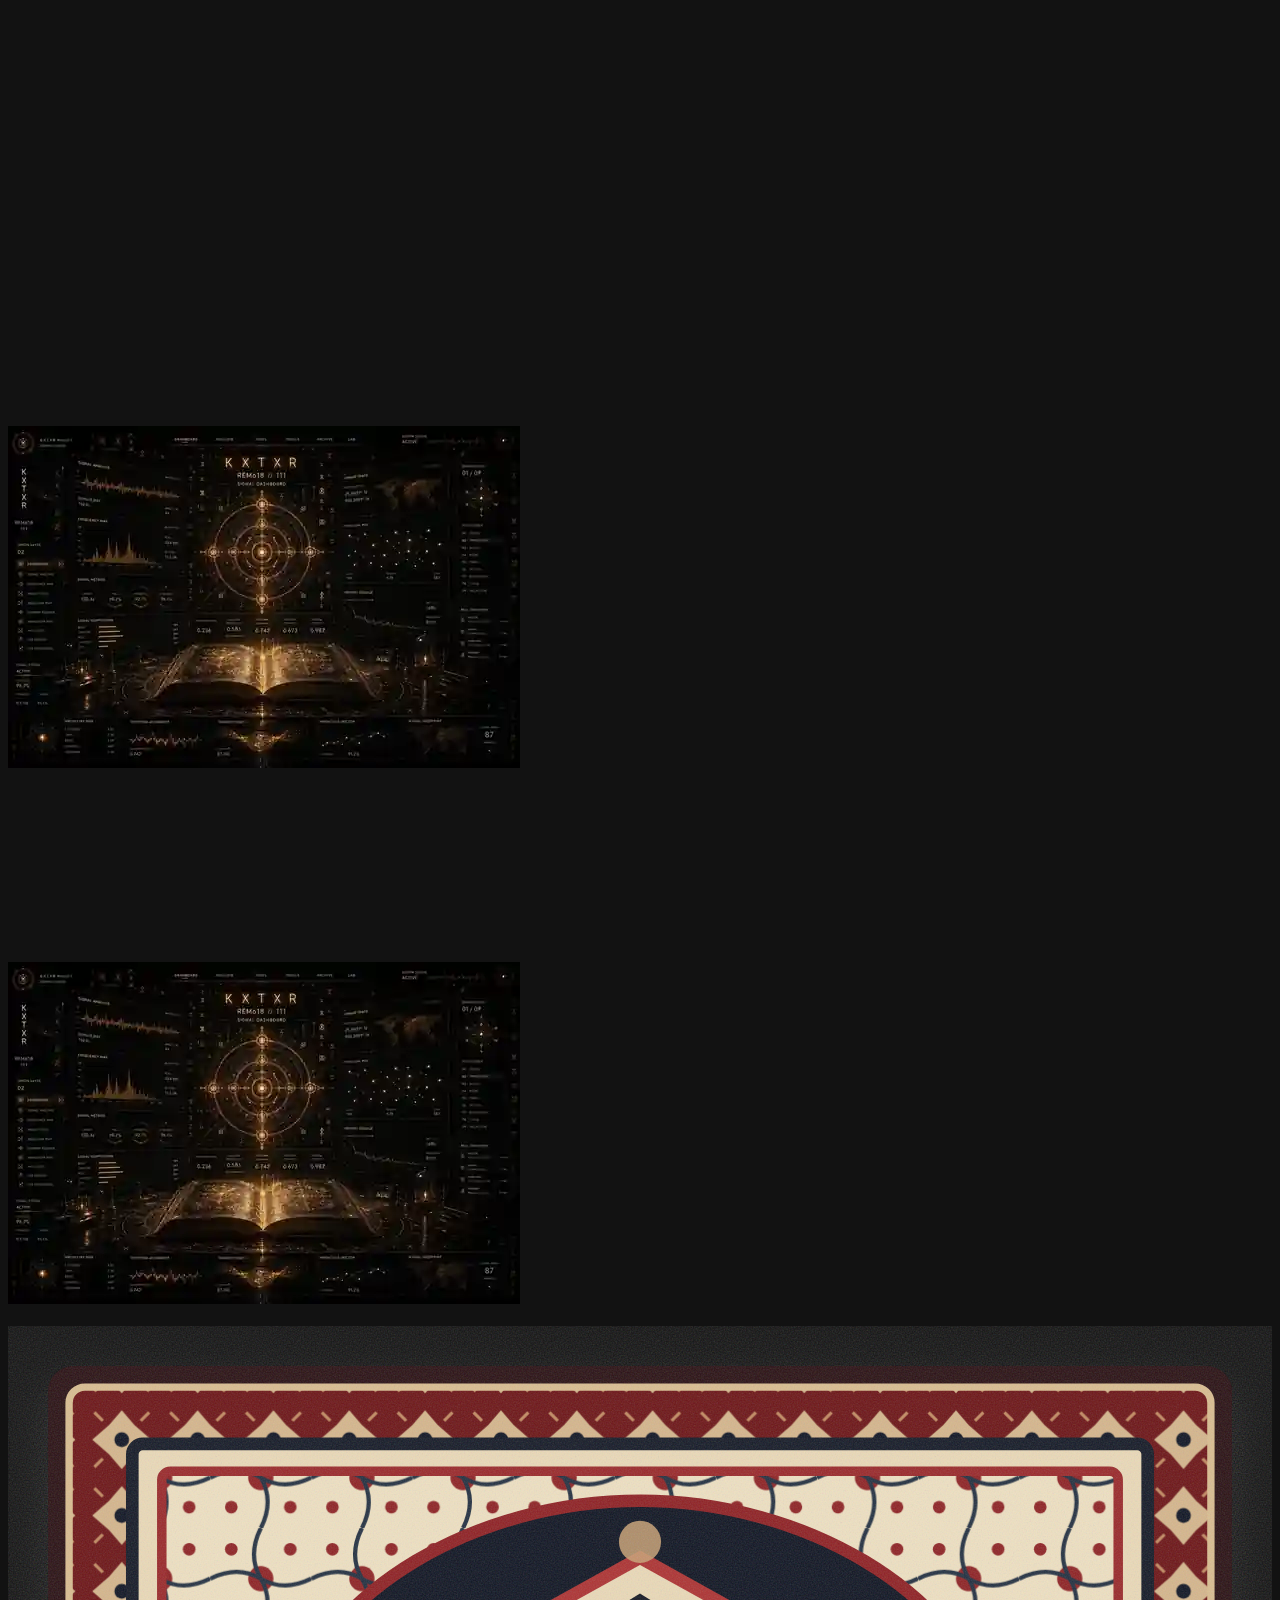
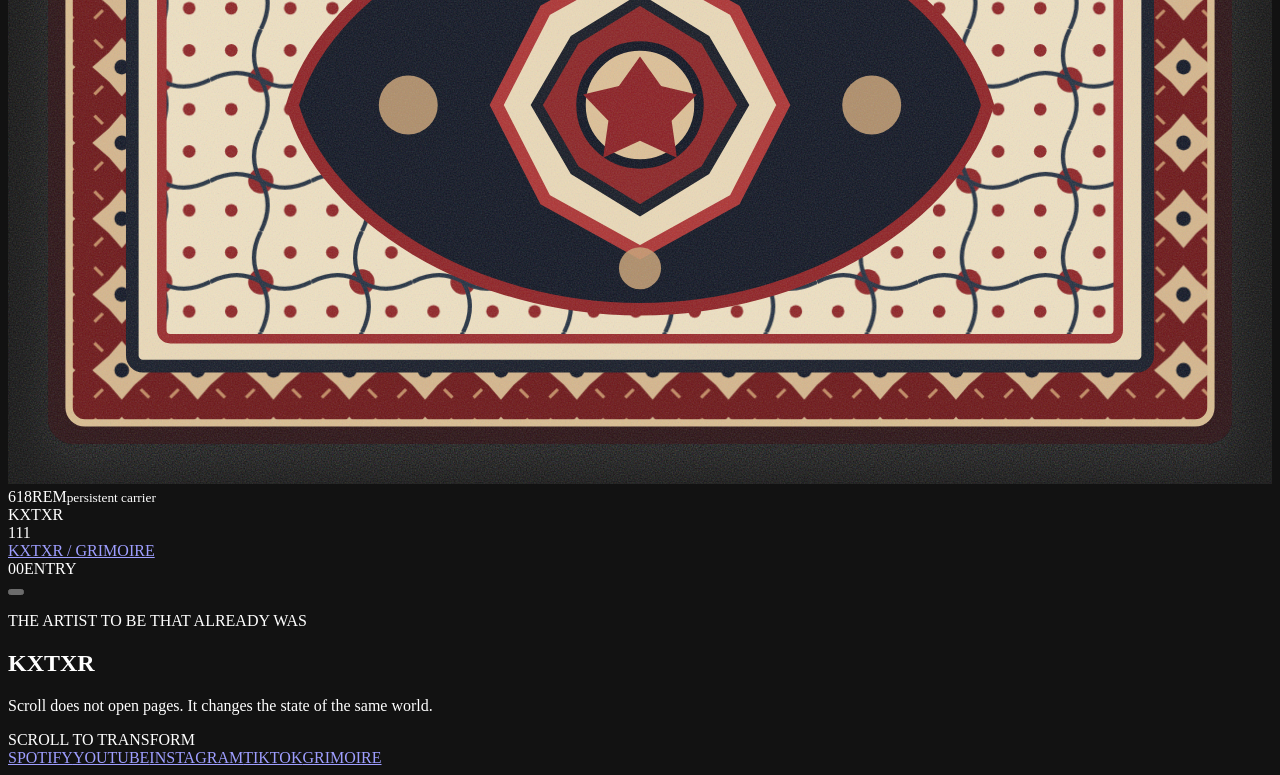
==== commit 4a76bfb1: "rebuild artist entry as persistent cinematic stage" ====
--- a/artist/index.html
+++ b/artist/index.html
@@ -3,48 +3,60 @@
 <head>
   <meta charset="utf-8">
   <meta name="viewport" content="width=device-width,initial-scale=1,viewport-fit=cover">
-  <meta name="theme-color" content="#050409">
+  <meta name="theme-color" content="#050306">
+  <meta name="color-scheme" content="dark">
   <title>KXTXR · THE ARTIST</title>
-  <meta name="description" content="KXTXR · The Artist. Scroll assembles the signal; 111 conducts it.">
-  <link rel="stylesheet" href="/artist/artist-scroll.css">
-  <link rel="stylesheet" href="/artist/artist-sprites.css">
-  <link rel="stylesheet" href="/artist/artist-runtime.css">
-  <link rel="stylesheet" href="/artist/artist-final.css">
-  <link rel="stylesheet" href="/artist/artist-media-pack.css">
+  <meta name="description" content="KXTXR · a scroll-directed cinematic narrative. The scene persists while the signal transforms.">
+  <link rel="stylesheet" href="/artist/artist-cinematic.css">
 </head>
 <body>
-  <main class="kx-artist" id="kxArtist" aria-label="KXTXR artist immersive experience">
-    <div class="kx-stage" id="kxStage" data-scene="wake">
-      <div class="kx-bg kx-bg-room" data-bg="room" aria-hidden="true"></div>
-      <div class="kx-bg kx-bg-studio" data-bg="studio" aria-hidden="true"></div>
-      <div class="kx-bg kx-bg-stage" data-bg="stage" aria-hidden="true"></div>
-      <div class="kx-bg kx-bg-kaiju" data-bg="kaiju" aria-hidden="true"></div>
-      <div class="kx-colorwash" aria-hidden="true"></div>
-      <div class="kx-halftone" aria-hidden="true"></div>
-      <div class="kx-speedlines" id="kxSpeedlines" aria-hidden="true"></div>
-      <div class="kx-layerfield" id="kxLayerfield" aria-hidden="true"></div>
-      <div class="kx-fxfield" id="kxFxfield" aria-hidden="true"></div>
-      <button class="kx-sound" id="kxSound" type="button" aria-label="Play or pause 111 soundtrack" title="111 soundtrack"><span></span><span></span><span></span><span></span></button>
-      <a class="kx-return" href="/" aria-label="Return to KXTXR Grimoire">×</a>
-      <div class="kx-progress" id="kxProgress" aria-hidden="true"><i></i></div>
-    </div>
+  <main class="kx-cinema" id="kxCinema" aria-label="KXTXR cinematic artist narrative">
+    <section class="kx-stage" id="kxStage" data-chapter="entry">
+      <div class="kx-world" aria-hidden="true">
+        <picture class="kx-layer kx-plate kx-room" data-layer="room">
+          <source media="(max-width:600px)" srcset="/assets/kxtxr/kxtxr-bg-mobile.webp">
+          <source media="(min-width:601px) and (max-width:1180px) and (orientation:portrait)" srcset="/assets/kxtxr/kxtxr-bg-tablet-portrait.webp">
+          <source media="(min-width:601px) and (max-width:1180px) and (orientation:landscape)" srcset="/assets/kxtxr/kxtxr-bg-tablet-landscape.webp">
+          <img src="/assets/kxtxr/kxtxr-bg-desktop.webp" alt="">
+        </picture>
+        <div class="kx-layer kx-plate kx-plate-awake" data-layer="awakePlate"><img src="/assets/cinematic/scene-01-awake.webp" alt=""></div>
+        <div class="kx-layer kx-plate kx-plate-signal" data-layer="signalPlate"><img src="/assets/cinematic/scene-03-lift.webp" alt=""></div>
+        <div class="kx-layer kx-plate kx-plate-assembly" data-layer="assemblyPlate"><img src="/assets/cinematic/scene-04-open.webp" alt=""></div>
+        <div class="kx-layer kx-plate kx-plate-producer" data-layer="producerPlate"><img src="/assets/cinematic/scene-05-dashboard.webp" alt=""></div>
+        <video class="kx-layer kx-field-video" data-layer="fieldA" src="/assets/stairwell-shadow-021.mp4" muted loop playsinline preload="metadata"></video>
+        <video class="kx-layer kx-field-video" data-layer="fieldB" src="/assets/traffic-white-112.mp4" muted loop playsinline preload="metadata"></video>
+        <div class="kx-layer kx-character kx-character-origin" data-layer="actorOrigin"><img src="/assets/cinematic/scene-01-awake.webp" alt=""></div>
+        <div class="kx-layer kx-character kx-character-signal" data-layer="actorSignal"><img src="/assets/cinematic/scene-03-lift.webp" alt=""></div>
+        <div class="kx-layer kx-character kx-character-kxtxr" data-layer="actorKxtxr"><img src="/assets/cinematic/scene-05-dashboard.webp" alt=""></div>
+        <div class="kx-layer kx-character kx-character-performance" data-layer="actorPerformance"><img src="/assets/cinematic/scene-04-open.webp" alt=""></div>
+        <div class="kx-layer kx-rug" data-layer="rug"><img src="/artist/assets/performance-rug.svg" alt=""></div>
+        <div class="kx-layer kx-rem618" data-layer="rem618"><span class="kx-rem-index">618</span><span class="kx-rem-name">REM</span><i></i><i></i><i></i><small>persistent carrier</small></div>
+        <div class="kx-layer kx-mark" data-layer="mark">KXTXR</div>
+        <div class="kx-layer kx-111" data-layer="oneEleven">111</div>
+        <div class="kx-depth-grid"></div><div class="kx-scan"></div><div class="kx-grain"></div><div class="kx-vignette"></div>
+      </div>
+      <header class="kx-chrome">
+        <a class="kx-back" href="/" aria-label="Return to KXTXR Grimoire">KXTXR / GRIMOIRE</a>
+        <div class="kx-system-state"><span id="kxChapterCode">00</span><i></i><span id="kxChapterLabel">ENTRY</span></div>
+        <button class="kx-sound is-muted" id="kxSound" type="button" aria-label="Play or pause 111"><span></span><span></span><span></span><span></span></button>
+      </header>
+      <div class="kx-narrative" id="kxNarrative" data-align="center">
+        <p class="kx-kicker" id="kxKicker">THE ARTIST TO BE THAT ALREADY WAS</p>
+        <h1 id="kxTitle">KXTXR</h1>
+        <p class="kx-copy" id="kxCopy">Scroll does not open pages. It changes the state of the same world.</p>
+      </div>
+      <div class="kx-side-index" aria-hidden="true" id="kxSideIndex"></div>
+      <div class="kx-scroll-cue" id="kxScrollCue" aria-hidden="true"><span>SCROLL TO TRANSFORM</span><i></i></div>
+      <nav class="kx-network" id="kxNetwork" aria-label="KXTXR active carriers">
+        <a href="#" data-network="SPOTIFY">SPOTIFY</a><a href="#" data-network="YOUTUBE">YOUTUBE</a><a href="#" data-network="INSTAGRAM">INSTAGRAM</a><a href="#" data-network="TIKTOK">TIKTOK</a><a href="/" data-network="WEBSITE">GRIMOIRE</a>
+      </nav>
+      <div class="kx-progress" aria-hidden="true"><i id="kxProgress"></i></div>
+    </section>
     <div class="kx-track" id="kxTrack" aria-hidden="true">
-      <section data-scene="wake"></section>
-      <section data-scene="signal"></section>
-      <section data-scene="layers"></section>
-      <section data-scene="producer"></section>
-      <section data-scene="energy"></section>
-      <section data-scene="release"></section>
-      <section data-scene="live"></section>
-      <section data-scene="kaiju"></section>
-      <section data-scene="network"></section>
+      <section data-chapter="entry" style="--span:170"></section><section data-chapter="origin" style="--span:230"></section><section data-chapter="signal" style="--span:260"></section><section data-chapter="assembly" style="--span:280"></section><section data-chapter="kxtxr" style="--span:300"></section><section data-chapter="111" style="--span:330"></section><section data-chapter="performance" style="--span:330"></section><section data-chapter="field" style="--span:300"></section><section data-chapter="return" style="--span:280"></section><section data-chapter="resolution" style="--span:230"></section>
     </div>
   </main>
-  <audio id="kx111" preload="metadata" playsinline></audio>
-  <script src="/artist/111-cues.js"></script>
-  <script src="/artist/artist-media-pack-atlas.js"></script>
-  <script src="/artist/artist-runtime.js" defer></script>
-  <script src="/artist/111-director.js" defer></script>
-  <script src="/artist/artist-media-pack-loader.js" defer></script>
+  <audio id="kx111Audio" preload="metadata" playsinline></audio>
+  <script src="/artist/111-cues.js"></script><script src="/artist/scene-manifest.js"></script><script src="/artist/artist-cinematic.js" defer></script>
 </body>
 </html>
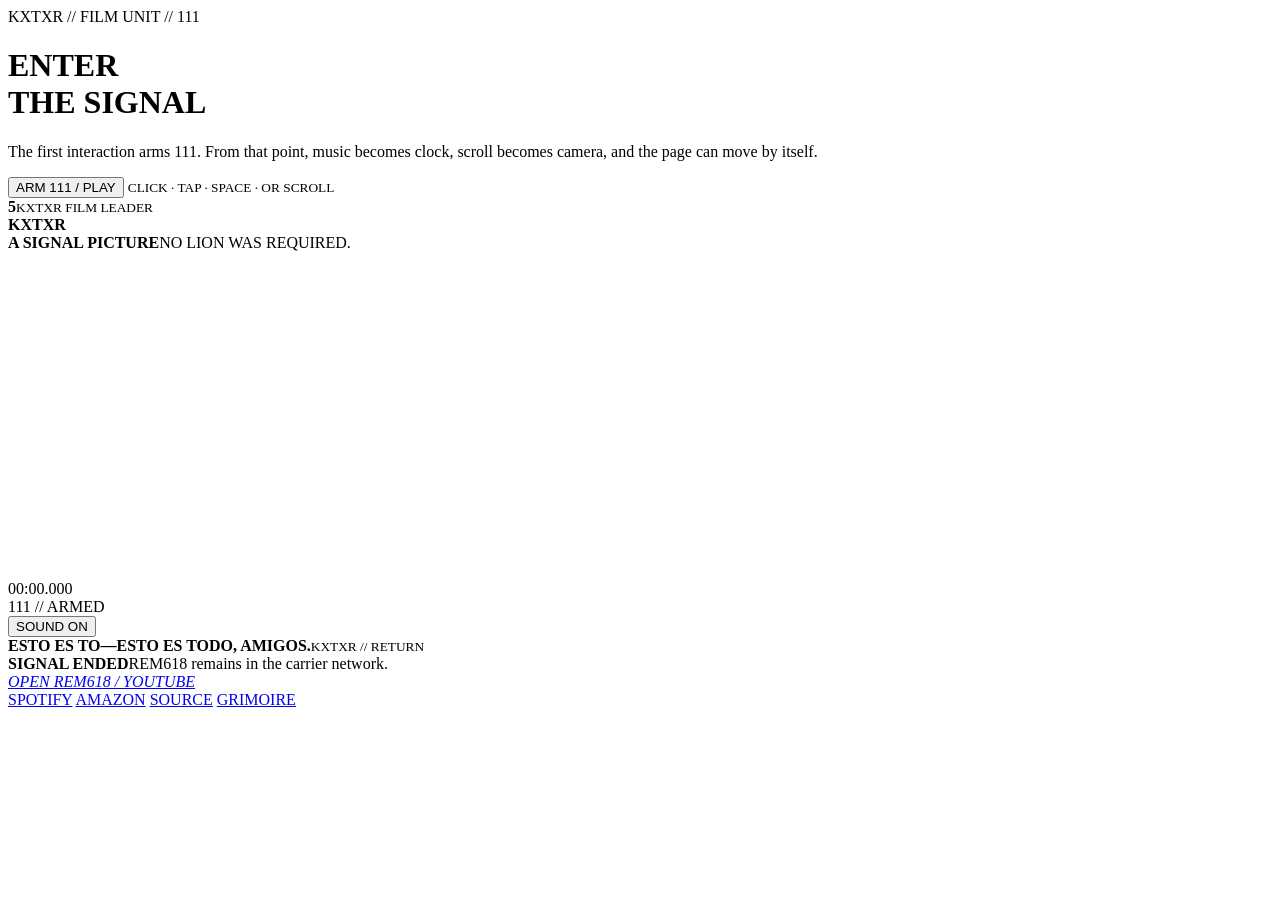
==== commit 94524b69: "Rebuild artist entry as 111 timed signal film" ====
--- a/artist/index.html
+++ b/artist/index.html
@@ -1,62 +1,103 @@
 <!doctype html>
 <html lang="en">
 <head>
-  <meta charset="utf-8">
-  <meta name="viewport" content="width=device-width,initial-scale=1,viewport-fit=cover">
-  <meta name="theme-color" content="#050306">
-  <meta name="color-scheme" content="dark">
-  <title>KXTXR · THE ARTIST</title>
-  <meta name="description" content="KXTXR · a scroll-directed cinematic narrative. The scene persists while the signal transforms.">
-  <link rel="stylesheet" href="/artist/artist-cinematic.css">
+  <meta charset="utf-8" />
+  <meta name="viewport" content="width=device-width,initial-scale=1,viewport-fit=cover" />
+  <meta name="theme-color" content="#050306" />
+  <meta name="description" content="KXTXR · EDWING → KXTXR · 111 timed scroll film." />
+  <title>KXTXR · A SIGNAL PICTURE</title>
+  <link rel="stylesheet" href="story.css" />
 </head>
 <body>
-  <main class="kx-cinema" id="kxCinema" aria-label="KXTXR cinematic artist narrative">
-    <section class="kx-stage" id="kxStage" data-chapter="entry">
-      <div class="kx-world" aria-hidden="true">
-        <picture class="kx-layer kx-plate kx-room" data-layer="room">
-          <source media="(max-width:600px)" srcset="/assets/kxtxr/kxtxr-bg-mobile.webp">
-          <source media="(min-width:601px) and (max-width:1180px) and (orientation:portrait)" srcset="/assets/kxtxr/kxtxr-bg-tablet-portrait.webp">
-          <source media="(min-width:601px) and (max-width:1180px) and (orientation:landscape)" srcset="/assets/kxtxr/kxtxr-bg-tablet-landscape.webp">
-          <img src="/assets/kxtxr/kxtxr-bg-desktop.webp" alt="">
-        </picture>
-        <div class="kx-layer kx-plate kx-plate-awake" data-layer="awakePlate"><img src="/assets/cinematic/scene-01-awake.webp" alt=""></div>
-        <div class="kx-layer kx-plate kx-plate-signal" data-layer="signalPlate"><img src="/assets/cinematic/scene-03-lift.webp" alt=""></div>
-        <div class="kx-layer kx-plate kx-plate-assembly" data-layer="assemblyPlate"><img src="/assets/cinematic/scene-04-open.webp" alt=""></div>
-        <div class="kx-layer kx-plate kx-plate-producer" data-layer="producerPlate"><img src="/assets/cinematic/scene-05-dashboard.webp" alt=""></div>
-        <video class="kx-layer kx-field-video" data-layer="fieldA" src="/assets/stairwell-shadow-021.mp4" muted loop playsinline preload="metadata"></video>
-        <video class="kx-layer kx-field-video" data-layer="fieldB" src="/assets/traffic-white-112.mp4" muted loop playsinline preload="metadata"></video>
-        <div class="kx-layer kx-character kx-character-origin" data-layer="actorOrigin"><img src="/assets/cinematic/scene-01-awake.webp" alt=""></div>
-        <div class="kx-layer kx-character kx-character-signal" data-layer="actorSignal"><img src="/assets/cinematic/scene-03-lift.webp" alt=""></div>
-        <div class="kx-layer kx-character kx-character-kxtxr" data-layer="actorKxtxr"><img src="/assets/cinematic/scene-05-dashboard.webp" alt=""></div>
-        <div class="kx-layer kx-character kx-character-performance" data-layer="actorPerformance"><img src="/assets/cinematic/scene-04-open.webp" alt=""></div>
-        <div class="kx-layer kx-rug" data-layer="rug"><img src="/artist/assets/performance-rug.svg" alt=""></div>
-        <div class="kx-layer kx-rem618" data-layer="rem618"><span class="kx-rem-index">618</span><span class="kx-rem-name">REM</span><i></i><i></i><i></i><small>persistent carrier</small></div>
-        <div class="kx-layer kx-mark" data-layer="mark">KXTXR</div>
-        <div class="kx-layer kx-111" data-layer="oneEleven">111</div>
-        <div class="kx-depth-grid"></div><div class="kx-scan"></div><div class="kx-grain"></div><div class="kx-vignette"></div>
+  <div id="gate" class="gate" aria-label="Start KXTXR signal film">
+    <div class="gate-noise"></div>
+    <div class="gate-inner">
+      <div class="gate-code">KXTXR // FILM UNIT // 111</div>
+      <h1>ENTER<br>THE SIGNAL</h1>
+      <p>The first interaction arms 111. From that point, music becomes clock, scroll becomes camera, and the page can move by itself.</p>
+      <button id="enter" type="button">ARM 111 / PLAY</button>
+      <small>CLICK · TAP · SPACE · OR SCROLL</small>
+    </div>
+  </div>
+
+  <div id="leader" class="leader" aria-hidden="true">
+    <div class="leader-ring"></div><div class="leader-cross"></div>
+    <b id="count">5</b><small>KXTXR FILM LEADER</small>
+  </div>
+
+  <div id="ident" class="ident" aria-hidden="true">
+    <div class="ident-orbit"><i></i><i></i><i></i><strong>KXTXR</strong></div>
+    <div class="ident-copy"><b>A SIGNAL PICTURE</b><span>NO LION WAS REQUIRED.</span></div>
+  </div>
+
+  <main id="film" class="film">
+    <div id="stage" class="stage">
+      <div class="backgrounds" aria-hidden="true">
+        <div class="bg sprite-bg bg-room" data-bg="room"></div>
+        <div class="bg sprite-bg bg-studio" data-bg="studio"></div>
+        <div class="bg sprite-bg bg-city" data-bg="city"></div>
+        <div class="bg sprite-bg bg-stage" data-bg="stage"></div>
       </div>
-      <header class="kx-chrome">
-        <a class="kx-back" href="/" aria-label="Return to KXTXR Grimoire">KXTXR / GRIMOIRE</a>
-        <div class="kx-system-state"><span id="kxChapterCode">00</span><i></i><span id="kxChapterLabel">ENTRY</span></div>
-        <button class="kx-sound is-muted" id="kxSound" type="button" aria-label="Play or pause 111"><span></span><span></span><span></span><span></span></button>
-      </header>
-      <div class="kx-narrative" id="kxNarrative" data-align="center">
-        <p class="kx-kicker" id="kxKicker">THE ARTIST TO BE THAT ALREADY WAS</p>
-        <h1 id="kxTitle">KXTXR</h1>
-        <p class="kx-copy" id="kxCopy">Scroll does not open pages. It changes the state of the same world.</p>
+
+      <video id="footageA" class="footage footage-a" muted loop playsinline preload="metadata" src="../assets/stairwell-shadow-021.mp4"></video>
+      <video id="footageB" class="footage footage-b" muted loop playsinline preload="metadata" src="../assets/traffic-white-112.mp4"></video>
+      <video id="footageC" class="footage footage-c" muted loop playsinline preload="metadata" src="../assets/easter_egg.mpeg"></video>
+
+      <div id="halftone" class="halftone"></div>
+
+      <div class="cutout sprite-cut cut-edwing" data-cutout="edwing" aria-label="Edwing"></div>
+      <div class="cutout sprite-cut cut-signal" data-cutout="signal" aria-label="KXTXR signal"></div>
+      <div class="cutout sprite-cut cut-edit" data-cutout="edit" aria-label="Edwing editing"></div>
+      <div class="cutout sprite-cut cut-perform" data-cutout="perform" aria-label="KXTXR performing"></div>
+      <div class="cutout sprite-cut cut-rug rug" data-cutout="rug" aria-label="Performance rug"></div>
+      <div class="cutout sprite-cut cut-crowd crowd" data-cutout="crowd" aria-label="Audience"></div>
+      <div class="cutout sprite-cut cut-show show" data-cutout="show" aria-label="KXTXR at first show"></div>
+      <div class="cutout sprite-cut cut-godzilla godzilla" data-cutout="godzilla" aria-label="Godzilla"></div>
+      <div class="cutout sprite-cut cut-remcassette cassette" data-cutout="remcassette" aria-label="REM618 cassette"></div>
+      <div class="cutout sprite-cut cut-oneeleven oneeleven" data-cutout="oneeleven" aria-label="111"></div>
+      <div class="cutout sprite-cut cut-smoke smoke" data-cutout="smoke" aria-hidden="true"></div>
+
+      <canvas id="fx" aria-hidden="true"></canvas>
+
+      <div id="chapter" class="chapter">
+        <span id="kicker"></span><h2 id="headline"></h2><p id="copy"></p>
       </div>
-      <div class="kx-side-index" aria-hidden="true" id="kxSideIndex"></div>
-      <div class="kx-scroll-cue" id="kxScrollCue" aria-hidden="true"><span>SCROLL TO TRANSFORM</span><i></i></div>
-      <nav class="kx-network" id="kxNetwork" aria-label="KXTXR active carriers">
-        <a href="#" data-network="SPOTIFY">SPOTIFY</a><a href="#" data-network="YOUTUBE">YOUTUBE</a><a href="#" data-network="INSTAGRAM">INSTAGRAM</a><a href="#" data-network="TIKTOK">TIKTOK</a><a href="/" data-network="WEBSITE">GRIMOIRE</a>
-      </nav>
-      <div class="kx-progress" aria-hidden="true"><i id="kxProgress"></i></div>
-    </section>
-    <div class="kx-track" id="kxTrack" aria-hidden="true">
-      <section data-chapter="entry" style="--span:170"></section><section data-chapter="origin" style="--span:230"></section><section data-chapter="signal" style="--span:260"></section><section data-chapter="assembly" style="--span:280"></section><section data-chapter="kxtxr" style="--span:300"></section><section data-chapter="111" style="--span:330"></section><section data-chapter="performance" style="--span:330"></section><section data-chapter="field" style="--span:300"></section><section data-chapter="return" style="--span:280"></section><section data-chapter="resolution" style="--span:230"></section>
+      <div id="micro" class="micro"></div>
+
+      <div class="hud">
+        <div id="timecode">00:00.000</div>
+        <div id="status">111 // ARMED</div>
+        <button id="sound" type="button">SOUND ON</button>
+      </div>
+      <div class="progress"><i id="progress"></i></div>
+
+      <div id="endRings" class="end-rings" aria-hidden="true">
+        <i></i><i></i><i></i><i></i>
+        <div><b>ESTO ES TO—</b><strong>ESTO ES TODO, AMIGOS.</strong><small>KXTXR // RETURN</small></div>
+      </div>
+
+      <div id="broadcast" class="broadcast" aria-hidden="true">
+        <div class="bars"><i></i><i></i><i></i><i></i><i></i><i></i><i></i></div>
+        <div class="broadcast-copy"><b>SIGNAL ENDED</b><span>REM618 remains in the carrier network.</span></div>
+        <a id="cassetteLink" class="cassette-link" href="https://www.youtube.com/results?search_query=KXTXR+REM+618" target="_blank" rel="noopener noreferrer">
+          <span class="sprite-cut cut-remcassette cassette-card" aria-hidden="true"></span>
+          <em>OPEN REM618 / YOUTUBE</em>
+        </a>
+        <nav>
+          <a href="https://open.spotify.com/search/KXTXR%20REM%20618" target="_blank" rel="noopener noreferrer">SPOTIFY</a>
+          <a href="https://music.amazon.co.jp/artists/B0H2WWMK54/kxtxr" target="_blank" rel="noopener noreferrer">AMAZON</a>
+          <a href="https://github.com/Aptymok/kxtxr" target="_blank" rel="noopener noreferrer">SOURCE</a>
+          <a href="../">GRIMOIRE</a>
+        </nav>
+      </div>
+
+      <div class="grain"></div><div class="scan"></div><div class="vignette"></div>
     </div>
+    <section class="scroll-track" id="scrollTrack" aria-hidden="true"></section>
   </main>
-  <audio id="kx111Audio" preload="metadata" playsinline></audio>
-  <script src="/artist/111-cues.js"></script><script src="/artist/scene-manifest.js"></script><script src="/artist/artist-cinematic.js" defer></script>
+
+  <audio id="audio" preload="auto" src="assets/111-web.mp3"></audio>
+  <script src="111-cues.js"></script>
+  <script src="story.js"></script>
 </body>
 </html>
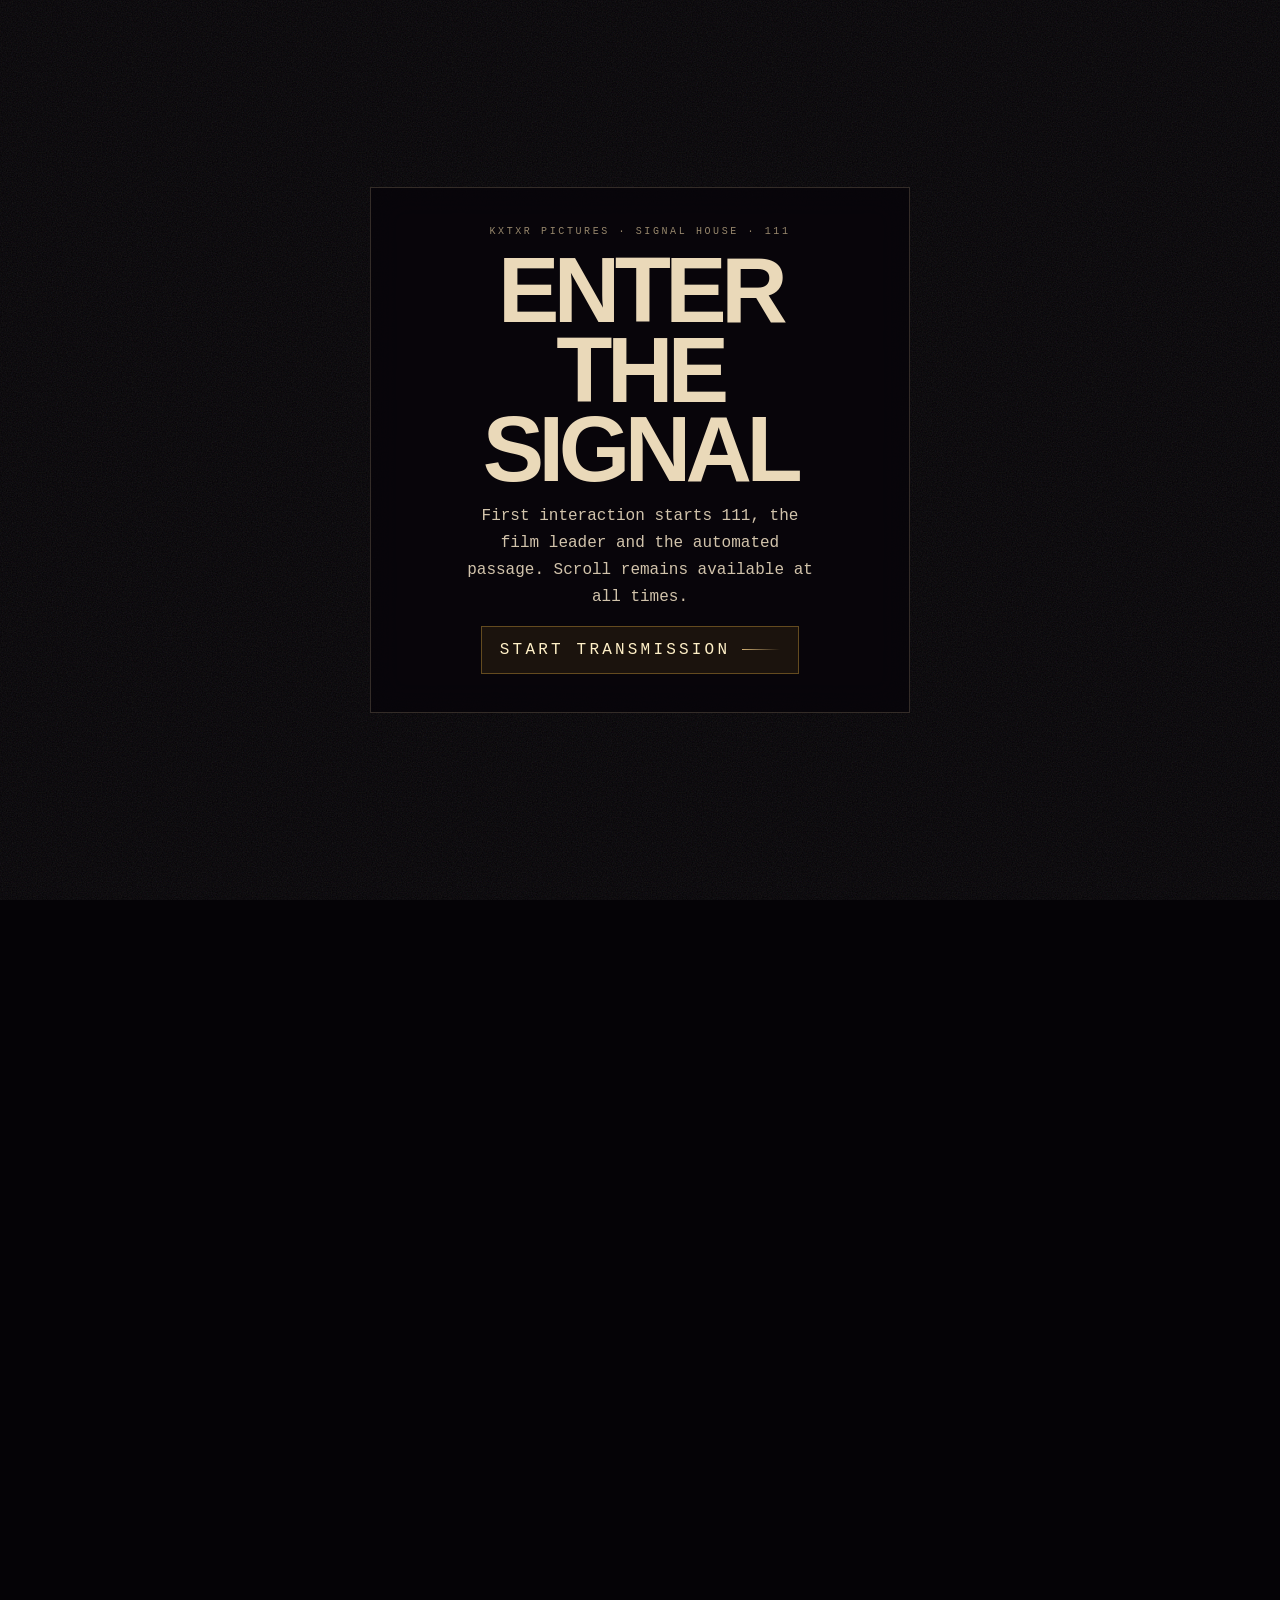
==== commit c9594c03: "Anchor KXTXR generated visual corpus and shot-driven artist runtime" ====
--- a/artist/index.html
+++ b/artist/index.html
@@ -1,103 +1,121 @@
 <!doctype html>
 <html lang="en">
 <head>
-  <meta charset="utf-8" />
-  <meta name="viewport" content="width=device-width,initial-scale=1,viewport-fit=cover" />
-  <meta name="theme-color" content="#050306" />
-  <meta name="description" content="KXTXR · EDWING → KXTXR · 111 timed scroll film." />
-  <title>KXTXR · A SIGNAL PICTURE</title>
-  <link rel="stylesheet" href="story.css" />
+  <meta charset="utf-8">
+  <meta name="viewport" content="width=device-width,initial-scale=1,viewport-fit=cover">
+  <meta name="theme-color" content="#050306">
+  <meta name="color-scheme" content="dark">
+  <title>KXTXR · SIGNAL FILM / THE ARTIST</title>
+  <meta name="description" content="KXTXR · a music-synchronized scroll film. Edwing becomes KXTXR; REM618 persists; 111 transforms; the first show becomes evidence.">
+  <link rel="stylesheet" href="artist-cinematic.css">
 </head>
 <body>
-  <div id="gate" class="gate" aria-label="Start KXTXR signal film">
-    <div class="gate-noise"></div>
-    <div class="gate-inner">
-      <div class="gate-code">KXTXR // FILM UNIT // 111</div>
-      <h1>ENTER<br>THE SIGNAL</h1>
-      <p>The first interaction arms 111. From that point, music becomes clock, scroll becomes camera, and the page can move by itself.</p>
-      <button id="enter" type="button">ARM 111 / PLAY</button>
-      <small>CLICK · TAP · SPACE · OR SCROLL</small>
+  <div class="kx-enter" id="kxEnter" role="dialog" aria-modal="true" aria-label="Enter KXTXR signal film">
+    <div class="kx-enter__noise"></div>
+    <div class="kx-enter__panel">
+      <span class="kx-micro">KXTXR PICTURES · SIGNAL HOUSE · 111</span>
+      <strong>ENTER<br>THE SIGNAL</strong>
+      <p>First interaction starts 111, the film leader and the automated passage. Scroll remains available at all times.</p>
+      <button id="kxEnterButton" type="button">START TRANSMISSION <i></i></button>
     </div>
   </div>
 
-  <div id="leader" class="leader" aria-hidden="true">
-    <div class="leader-ring"></div><div class="leader-cross"></div>
-    <b id="count">5</b><small>KXTXR FILM LEADER</small>
+  <div class="kx-leader" id="kxLeader" aria-hidden="true">
+    <div class="kx-leader__ring"><b id="kxCount">5</b><i></i><i></i></div>
+    <span>KXTXR PICTURES · LEADER 111 · SIGNAL PRINT 618</span>
   </div>
 
-  <div id="ident" class="ident" aria-hidden="true">
-    <div class="ident-orbit"><i></i><i></i><i></i><strong>KXTXR</strong></div>
-    <div class="ident-copy"><b>A SIGNAL PICTURE</b><span>NO LION WAS REQUIRED.</span></div>
-  </div>
-
-  <main id="film" class="film">
-    <div id="stage" class="stage">
-      <div class="backgrounds" aria-hidden="true">
-        <div class="bg sprite-bg bg-room" data-bg="room"></div>
-        <div class="bg sprite-bg bg-studio" data-bg="studio"></div>
-        <div class="bg sprite-bg bg-city" data-bg="city"></div>
-        <div class="bg sprite-bg bg-stage" data-bg="stage"></div>
+  <main class="kx-cinema" id="kxCinema" aria-label="KXTXR cinematic artist narrative">
+    <section class="kx-stage" id="kxStage" data-chapter="entry">
+      <div class="kx-film" aria-hidden="true">
+        <img class="kx-layer kx-bg" id="kxBg" alt="">
+        <video class="kx-layer kx-footage" id="kxFootage" muted loop playsinline preload="metadata"></video>
+        <img class="kx-layer kx-plate-image" id="kxPlateImage" alt="">
+        <img class="kx-layer kx-actor" id="kxActor" alt="">
+        <img class="kx-layer kx-prop kx-prop-a" id="kxPropA" alt="">
+        <img class="kx-layer kx-prop kx-prop-b" id="kxPropB" alt="">
+        <img class="kx-layer kx-kaiju" id="kxKaiju" alt="">
+        <img class="kx-layer kx-duet" id="kxDuet" alt="">
+        <img class="kx-layer kx-sfx" id="kxSfx" alt="">
+        <div class="kx-film__grid"></div>
+        <div class="kx-film__scan"></div>
+        <div class="kx-film__grain"></div>
+        <div class="kx-film__vignette"></div>
       </div>
 
-      <video id="footageA" class="footage footage-a" muted loop playsinline preload="metadata" src="../assets/stairwell-shadow-021.mp4"></video>
-      <video id="footageB" class="footage footage-b" muted loop playsinline preload="metadata" src="../assets/traffic-white-112.mp4"></video>
-      <video id="footageC" class="footage footage-c" muted loop playsinline preload="metadata" src="../assets/easter_egg.mpeg"></video>
-
-      <div id="halftone" class="halftone"></div>
-
-      <div class="cutout sprite-cut cut-edwing" data-cutout="edwing" aria-label="Edwing"></div>
-      <div class="cutout sprite-cut cut-signal" data-cutout="signal" aria-label="KXTXR signal"></div>
-      <div class="cutout sprite-cut cut-edit" data-cutout="edit" aria-label="Edwing editing"></div>
-      <div class="cutout sprite-cut cut-perform" data-cutout="perform" aria-label="KXTXR performing"></div>
-      <div class="cutout sprite-cut cut-rug rug" data-cutout="rug" aria-label="Performance rug"></div>
-      <div class="cutout sprite-cut cut-crowd crowd" data-cutout="crowd" aria-label="Audience"></div>
-      <div class="cutout sprite-cut cut-show show" data-cutout="show" aria-label="KXTXR at first show"></div>
-      <div class="cutout sprite-cut cut-godzilla godzilla" data-cutout="godzilla" aria-label="Godzilla"></div>
-      <div class="cutout sprite-cut cut-remcassette cassette" data-cutout="remcassette" aria-label="REM618 cassette"></div>
-      <div class="cutout sprite-cut cut-oneeleven oneeleven" data-cutout="oneeleven" aria-label="111"></div>
-      <div class="cutout sprite-cut cut-smoke smoke" data-cutout="smoke" aria-hidden="true"></div>
-
-      <canvas id="fx" aria-hidden="true"></canvas>
-
-      <div id="chapter" class="chapter">
-        <span id="kicker"></span><h2 id="headline"></h2><p id="copy"></p>
-      </div>
-      <div id="micro" class="micro"></div>
-
-      <div class="hud">
-        <div id="timecode">00:00.000</div>
-        <div id="status">111 // ARMED</div>
-        <button id="sound" type="button">SOUND ON</button>
-      </div>
-      <div class="progress"><i id="progress"></i></div>
-
-      <div id="endRings" class="end-rings" aria-hidden="true">
-        <i></i><i></i><i></i><i></i>
-        <div><b>ESTO ES TO—</b><strong>ESTO ES TODO, AMIGOS.</strong><small>KXTXR // RETURN</small></div>
+      <div class="kx-ident" id="kxIdent" aria-hidden="true">
+        <div class="kx-ident__orbit"><span>KXTXR</span><i></i><i></i><i></i></div>
+        <div class="kx-ident__eye"><img src="../assets/kxtxr-video/corpus/image-gen-8-20260818-014852.svg" alt=""></div>
+        <p>SIGNAL HOUSE / PICTURE 001</p>
       </div>
 
-      <div id="broadcast" class="broadcast" aria-hidden="true">
-        <div class="bars"><i></i><i></i><i></i><i></i><i></i><i></i><i></i></div>
-        <div class="broadcast-copy"><b>SIGNAL ENDED</b><span>REM618 remains in the carrier network.</span></div>
-        <a id="cassetteLink" class="cassette-link" href="https://www.youtube.com/results?search_query=KXTXR+REM+618" target="_blank" rel="noopener noreferrer">
-          <span class="sprite-cut cut-remcassette cassette-card" aria-hidden="true"></span>
-          <em>OPEN REM618 / YOUTUBE</em>
-        </a>
-        <nav>
-          <a href="https://open.spotify.com/search/KXTXR%20REM%20618" target="_blank" rel="noopener noreferrer">SPOTIFY</a>
-          <a href="https://music.amazon.co.jp/artists/B0H2WWMK54/kxtxr" target="_blank" rel="noopener noreferrer">AMAZON</a>
-          <a href="https://github.com/Aptymok/kxtxr" target="_blank" rel="noopener noreferrer">SOURCE</a>
-          <a href="../">GRIMOIRE</a>
-        </nav>
+      <header class="kx-chrome">
+        <a class="kx-back" href="/" aria-label="Return to KXTXR Grimoire">KXTXR / GRIMOIRE</a>
+        <div class="kx-system-state"><span id="kxChapterCode">00</span><i></i><span id="kxChapterLabel">ENTRY</span></div>
+        <div class="kx-controls">
+          <button class="kx-auto is-on" id="kxAuto" type="button" aria-pressed="true">AUTO</button>
+          <button class="kx-sound is-muted" id="kxSound" type="button" aria-label="Play or pause 111"><span></span><span></span><span></span><span></span></button>
+        </div>
+      </header>
+
+      <div class="kx-narrative" id="kxNarrative" data-align="center">
+        <p class="kx-kicker" id="kxKicker">THE ARTIST TO BE THAT ALREADY WAS</p>
+        <h1 id="kxTitle">KXTXR</h1>
+        <p class="kx-copy" id="kxCopy">Scroll does not open pages. It changes the state of the same world.</p>
       </div>
 
-      <div class="grain"></div><div class="scan"></div><div class="vignette"></div>
-    </div>
-    <section class="scroll-track" id="scrollTrack" aria-hidden="true"></section>
+      <div class="kx-side-index" aria-hidden="true" id="kxSideIndex"></div>
+      <div class="kx-scroll-cue" id="kxScrollCue" aria-hidden="true"><span>SCROLL / OR LET 111 DRIVE</span><i></i></div>
+      <div class="kx-progress" aria-hidden="true"><i id="kxProgress"></i></div>
+    </section>
+
+    <div class="kx-track" id="kxTrack" aria-hidden="true"></div>
   </main>
 
-  <audio id="audio" preload="auto" src="assets/111-web.mp3"></audio>
-  <script src="111-cues.js"></script>
-  <script src="story.js"></script>
+  <section class="kx-shop" id="stickerShop" aria-labelledby="shopTitle">
+    <div class="kx-shop__head">
+      <p class="kx-micro">AFTER THE SHOW / MERCH TABLE / OBJECTS THAT SURVIVED THE PASSAGE</p>
+      <h2 id="shopTitle">STICKER<br>SHOP</h2>
+      <p>Build a signal sheet from the objects, residues, instruments and creatures that appeared in the film. This surface builds the order manifest; payment is deliberately not simulated.</p>
+    </div>
+    <div class="kx-shop__toolbar">
+      <span><b id="kxCartCount">0</b> OBJECTS IN SHEET</span>
+      <button id="kxCopyOrder" type="button">COPY SHEET MANIFEST</button>
+      <button id="kxClearOrder" type="button">CLEAR</button>
+    </div>
+    <div class="kx-sticker-grid" id="kxStickerGrid"></div>
+
+    <details class="kx-corpus" id="kxCorpus">
+      <summary><span>VISUAL CORPUS</span><b>65 / 65 GENERATED IMAGES</b><i>OPEN ARCHIVE</i></summary>
+      <p>Every generated image from <code>/KXTXR_VIDEO</code> is preserved as an individually addressable browser asset. The archive below exposes the complete set rather than hiding unused generations.</p>
+      <div class="kx-corpus-grid" id="kxCorpusGrid"></div>
+    </details>
+  </section>
+
+  <section class="kx-epilogue" id="kxEpilogue">
+    <div class="kx-epilogue__bars" aria-hidden="true"></div>
+    <div class="kx-epilogue__noise" aria-hidden="true"></div>
+    <div class="kx-epilogue__copy">
+      <span>END OF TRANSMISSION · RETURN PATH OPEN</span>
+      <h2>THE SIGNAL<br>REMAINS.</h2>
+      <p>Edwing entered the frame as a person making sound. KXTXR leaves it as a configuration that can return with evidence. Godzilla was not the ending. The first show was contact.</p>
+    </div>
+    <a class="kx-exit-cassette" id="kxExitCassette" href="https://www.youtube.com/results?search_query=KXTXR+REM+618" target="_blank" rel="noreferrer" aria-label="Find KXTXR REM618 on YouTube">
+      <img src="../assets/kxtxr-video/corpus/image-gen-3-20260818-022740.svg" alt="REM618 cassette">
+      <span>CLICK THE CARRIER / FIND REM618</span>
+    </a>
+    <nav class="kx-exit-links" id="kxExitLinks" aria-label="KXTXR routes">
+      <a data-network="YOUTUBE" href="https://www.youtube.com/results?search_query=KXTXR+REM+618">YOUTUBE</a>
+      <a data-network="SPOTIFY" href="https://open.spotify.com/search/KXTXR%20REM%20618">SPOTIFY</a>
+      <a href="/">GRIMOIRE</a>
+      <a href="https://github.com/Aptymok/kxtxr">SOURCE TRACE</a>
+    </nav>
+    <button class="kx-test-tone" id="kxTestTone" type="button">TONE</button>
+  </section>
+
+  <audio id="kx111Audio" preload="metadata" playsinline></audio>
+  <script src="/artist/111-cues.js"></script>
+  <script src="scene-manifest.js"></script>
+  <script src="artist-cinematic.js" defer></script>
 </body>
 </html>
--- a/artist/artist-cinematic.css
+++ b/artist/artist-cinematic.css
@@ -0,0 +1,42 @@
+:root{
+  --black:#050306;--ink:#0a070d;--paper:#ead9b9;--paper-dim:rgba(234,217,185,.62);--gold:#efad28;--gold-hot:#ffd262;--purple:#8132a6;--line:rgba(255,225,174,.2);--glow:rgba(255,181,46,.22);--beat:0;--melody:.5;--global:0;
+}
+*{box-sizing:border-box}html{background:var(--black);scroll-behavior:auto}body{margin:0;background:var(--black);color:#fff;font-family:ui-monospace,"SFMono-Regular",Consolas,"Liberation Mono",monospace;overflow-x:hidden}img,video{max-width:100%;display:block}a,button{font:inherit;color:inherit}button{border:0}
+.kx-cinema{position:relative;min-height:100svh;background:var(--black)}
+.kx-stage{position:sticky;top:0;width:100vw;height:100svh;overflow:hidden;isolation:isolate;background:radial-gradient(circle at 50% 40%,#120916,#050306 70%)}
+.kx-track{position:relative;z-index:0;margin-top:-100svh;pointer-events:none}.kx-track section{height:calc(var(--span,220) * 1svh)}
+.kx-film{position:absolute;inset:0;overflow:hidden;background:#040205}
+.kx-layer{position:absolute;opacity:0;transition:opacity .55s ease,transform .85s cubic-bezier(.2,.7,.1,1),filter .65s ease;will-change:transform,opacity,filter;pointer-events:none}
+.kx-layer.is-on{opacity:1}
+.kx-bg{inset:0;width:100%;height:100%;object-fit:cover;filter:brightness(.42) saturate(.9) contrast(1.02);transform:scale(1.04)}
+.kx-footage{inset:-3%;width:106%;height:106%;object-fit:cover;mix-blend-mode:screen;filter:grayscale(.25) brightness(.26) contrast(1.2);opacity:0}
+.kx-footage.is-on{opacity:.28}
+.kx-plate-image{left:50%;top:11%;transform:translateX(-50%);max-width:min(86vw,980px);max-height:42vh;object-fit:contain;filter:drop-shadow(0 12px 34px rgba(0,0,0,.5))}
+.kx-actor{left:4vw;bottom:-2vh;width:min(44vw,640px);max-height:92vh;object-fit:contain;object-position:bottom left;filter:drop-shadow(0 26px 36px rgba(0,0,0,.75))}
+.kx-prop{object-fit:contain;filter:drop-shadow(0 18px 28px rgba(0,0,0,.62))}
+.kx-prop-a{right:4vw;bottom:7vh;width:min(28vw,360px);max-height:42vh}.kx-prop-b{left:58vw;top:18vh;width:min(24vw,310px);max-height:32vh}
+.kx-kaiju{right:-2vw;bottom:0;width:min(45vw,720px);max-height:86vh;object-fit:contain;object-position:bottom right;filter:drop-shadow(0 28px 36px rgba(0,0,0,.72))}
+.kx-duet{left:50%;bottom:0;transform:translateX(-50%);width:min(60vw,840px);max-height:88vh;object-fit:contain;filter:drop-shadow(0 30px 40px rgba(0,0,0,.76))}
+.kx-sfx{left:50%;top:54%;transform:translate(-50%,-50%);width:min(34vw,440px);max-height:26vh;object-fit:contain;mix-blend-mode:screen;filter:drop-shadow(0 0 20px rgba(255,178,51,.42))}
+.kx-stage[data-chapter="origin"] .kx-actor,.kx-stage[data-chapter="assembly"] .kx-actor,.kx-stage[data-chapter="kxtxr"] .kx-actor,.kx-stage[data-chapter="one11"] .kx-actor,.kx-stage[data-chapter="performance"] .kx-actor{opacity:1}
+.kx-stage[data-chapter="signal"] .kx-prop-a,.kx-stage[data-chapter="signal"] .kx-prop-b,.kx-stage[data-chapter="return"] .kx-prop-a,.kx-stage[data-chapter="return"] .kx-prop-b{transform:translateY(0) scale(1.02)}
+.kx-stage[data-chapter="firstshow"] .kx-kaiju{transform:translateX(0) scale(1.04)}.kx-stage[data-chapter="firstshow"] .kx-duet{transform:translateX(-50%) scale(1.02)}
+.kx-film__grid{position:absolute;inset:-12%;opacity:calc(.08 + var(--beat)*.08);background-image:linear-gradient(rgba(255,224,174,.04) 1px,transparent 1px),linear-gradient(90deg,rgba(255,224,174,.04) 1px,transparent 1px);background-size:6vw 6vw;transform:perspective(900px) rotateX(68deg) translateY(42vh) scale(1.4);transform-origin:50% 100%;mask-image:linear-gradient(to bottom,transparent 0 38%,#000 70%,transparent 100%)}
+.kx-film__scan{position:absolute;inset:0;overflow:hidden}.kx-film__scan::before{content:"";position:absolute;left:0;right:0;top:-16%;height:16%;background:linear-gradient(180deg,transparent,rgba(255,234,194,.085),transparent);animation:scan 7s linear infinite}
+.kx-film__grain{position:absolute;inset:0;opacity:.06;background-image:url("data:image/svg+xml;utf8,<svg xmlns='http://www.w3.org/2000/svg'><filter id='n'><feTurbulence type='fractalNoise' baseFrequency='.82' numOctaves='2'/></filter><rect width='100%25' height='100%25' filter='url(%23n)' opacity='.95'/></svg>");mix-blend-mode:screen;animation:grain .18s steps(2,end) infinite}
+.kx-film__vignette{position:absolute;inset:0;box-shadow:inset 0 0 12vw rgba(0,0,0,.78),inset 0 0 30px rgba(0,0,0,.84);background:radial-gradient(circle at 50% 45%,rgba(142,61,172,calc(.06 + var(--beat)*.08)),transparent 42%),linear-gradient(180deg,rgba(0,0,0,.12),transparent 36%,rgba(0,0,0,.36))}
+.kx-ident{position:absolute;inset:0;z-index:30;display:grid;place-items:center;pointer-events:none;opacity:0;transition:opacity .6s ease}.kx-ident.is-on{opacity:1}
+.kx-ident__orbit{position:relative;width:min(56vw,540px);aspect-ratio:1;border:1px solid rgba(255,217,159,.3);border-radius:50%;display:grid;place-items:center;color:var(--paper);font:900 clamp(58px,10vw,120px)/.8 Impact,Haettenschweiler,"Arial Narrow Bold",sans-serif;letter-spacing:-.06em;text-shadow:0 0 40px rgba(255,194,91,.18)}
+.kx-ident__orbit::before,.kx-ident__orbit::after,.kx-ident__orbit i{content:"";position:absolute;inset:12%;border:1px solid rgba(255,208,122,.25);border-radius:50%}.kx-ident__orbit::after{inset:26%;border-style:dashed;animation:spin 18s linear infinite}.kx-ident__orbit i:nth-child(2){inset:0;border-top-color:transparent;border-left-color:transparent;transform:rotate(45deg)}.kx-ident__orbit i:nth-child(3){inset:8%;border-right-color:transparent;border-bottom-color:transparent;transform:rotate(-26deg)}
+.kx-ident__eye{position:absolute;right:12vw;top:14vh;width:min(18vw,240px)}.kx-ident__eye img{filter:drop-shadow(0 10px 22px rgba(0,0,0,.5))}
+.kx-ident p{position:absolute;bottom:17vh;left:50%;transform:translateX(-50%);font-size:11px;letter-spacing:.28em;color:rgba(255,226,173,.62)}
+.kx-chrome{position:absolute;left:0;right:0;top:0;z-index:50;display:grid;grid-template-columns:1fr auto 1fr;align-items:start;padding:max(18px,env(safe-area-inset-top)) clamp(18px,3vw,42px) 0;pointer-events:none}.kx-back{justify-self:start;color:rgba(255,230,185,.55);text-decoration:none;font-size:9px;letter-spacing:.2em;pointer-events:auto}.kx-back:hover{color:#fff0c7}.kx-system-state{justify-self:center;display:flex;align-items:center;gap:10px;color:rgba(255,235,198,.62);font-size:9px;letter-spacing:.22em}.kx-system-state i{display:block;width:44px;height:1px;background:linear-gradient(90deg,rgba(255,188,49,.14),rgba(255,188,49,.78))}.kx-controls{justify-self:end;display:flex;gap:10px;pointer-events:auto}.kx-auto,.kx-sound{height:40px;min-width:40px;border:1px solid rgba(255,194,72,.25);background:rgba(5,3,8,.4);backdrop-filter:blur(8px);color:#fff0c7}.kx-auto{padding:0 14px;letter-spacing:.18em;font-size:10px}.kx-auto.is-on{background:rgba(255,181,46,.14)}.kx-sound{display:flex;align-items:center;justify-content:center;gap:3px}.kx-sound span{display:block;width:2px;height:14px;background:#e8a735;animation:eq 1.05s ease-in-out infinite}.kx-sound span:nth-child(2){height:22px;animation-delay:-.18s}.kx-sound span:nth-child(3){height:17px;animation-delay:-.37s}.kx-sound span:nth-child(4){height:24px;animation-delay:-.58s}.kx-sound.is-muted span{animation:none;height:2px}
+.kx-narrative{position:absolute;z-index:46;left:clamp(22px,6vw,96px);right:clamp(22px,6vw,96px);top:50%;transform:translateY(-50%);pointer-events:none;transition:opacity .2s linear}.kx-narrative[data-align="left"]{right:48%;text-align:left}.kx-narrative[data-align="right"]{left:50%;text-align:right}.kx-narrative[data-align="center"]{left:14%;right:14%;text-align:center}.kx-kicker{margin:0 0 14px;font-size:clamp(8px,.82vw,12px);letter-spacing:.28em;color:rgba(255,222,169,.58);text-transform:uppercase}.kx-narrative h1{margin:0;font:900 clamp(34px,7.3vw,120px)/.88 Impact,Haettenschweiler,"Arial Narrow Bold",sans-serif;letter-spacing:-.06em;color:var(--paper);text-shadow:0 0 1px #fff0c7,0 0 42px rgba(255,170,34,.09),10px 10px 0 rgba(72,25,91,.28)}.kx-copy{margin:18px auto 0;max-width:min(40ch,80vw);font-size:clamp(13px,1.2vw,22px);line-height:1.65;color:rgba(255,237,204,.86);text-wrap:balance}.kx-side-index{position:absolute;z-index:48;left:18px;top:50%;transform:translateY(-50%);display:grid;gap:10px}.kx-side-index i{display:block;width:8px;height:8px;border-radius:999px;border:1px solid rgba(255,216,150,.32)}.kx-side-index i.is-active{background:var(--gold-hot);box-shadow:0 0 14px rgba(255,183,46,.45)}.kx-scroll-cue{position:absolute;left:50%;bottom:22px;transform:translateX(-50%);z-index:48;display:grid;justify-items:center;gap:8px;color:rgba(255,234,197,.62);font-size:9px;letter-spacing:.22em;text-transform:uppercase}.kx-scroll-cue i{width:1px;height:42px;background:linear-gradient(180deg,rgba(255,213,135,.72),transparent);animation:scrollcue 1.5s ease-in-out infinite}.kx-progress{position:absolute;left:0;right:0;bottom:0;height:2px;background:rgba(255,255,255,.04);z-index:49}.kx-progress i{display:block;height:100%;width:0;background:linear-gradient(90deg,var(--gold-hot),rgba(190,94,238,.9))}
+.kx-enter,.kx-leader{position:fixed;inset:0;z-index:100;display:grid;place-items:center;background:#050306}.kx-enter__noise,.kx-epilogue__noise{position:absolute;inset:0;opacity:.1;background-image:url("data:image/svg+xml;utf8,<svg xmlns='http://www.w3.org/2000/svg'><filter id='n'><feTurbulence type='fractalNoise' baseFrequency='.8' numOctaves='3'/></filter><rect width='100%25' height='100%25' filter='url(%23n)' opacity='1'/></svg>")}.kx-enter__panel{position:relative;display:grid;justify-items:center;text-align:center;gap:14px;padding:38px 28px;border:1px solid rgba(255,223,176,.18);background:rgba(6,4,9,.7);backdrop-filter:blur(16px);width:min(92vw,540px)}.kx-micro{font-size:10px;letter-spacing:.26em;color:rgba(255,229,180,.58);text-transform:uppercase}.kx-enter strong{font:900 clamp(44px,9vw,92px)/.86 Impact,Haettenschweiler,"Arial Narrow Bold",sans-serif;letter-spacing:-.06em;color:var(--paper)}.kx-enter p{margin:0;max-width:36ch;line-height:1.7;color:rgba(255,238,207,.82)}.kx-enter button{display:inline-flex;align-items:center;gap:12px;padding:14px 18px;border:1px solid rgba(255,194,72,.32);background:rgba(255,175,48,.08);color:#fff0c7;cursor:pointer;letter-spacing:.2em;text-transform:uppercase}.kx-enter button i{width:38px;height:1px;background:linear-gradient(90deg,rgba(255,215,141,.8),transparent)}.kx-enter.is-gone{opacity:0;pointer-events:none;transition:opacity .55s ease}
+.kx-leader{opacity:0;pointer-events:none;transition:opacity .3s ease}.kx-leader.is-on{opacity:1}.kx-leader__ring{position:relative;width:min(44vw,340px);aspect-ratio:1;border:4px solid rgba(255,234,195,.92);border-radius:50%;display:grid;place-items:center}.kx-leader__ring::before,.kx-leader__ring::after,.kx-leader__ring i{content:"";position:absolute;border:3px solid rgba(255,234,195,.92);border-radius:50%;inset:10%}.kx-leader__ring::after{inset:28%}.kx-leader__ring i:first-of-type{inset:auto;left:50%;top:-18%;width:2px;height:136%;background:rgba(255,234,195,.92);border:0;transform:translateX(-50%)}.kx-leader__ring i:last-of-type{inset:auto;top:50%;left:-18%;width:136%;height:2px;background:rgba(255,234,195,.92);border:0;transform:translateY(-50%)}.kx-leader b{font:900 clamp(82px,16vw,200px)/1 Impact,Haettenschweiler,"Arial Narrow Bold",sans-serif;color:#fff0c7}.kx-leader span{position:absolute;bottom:12vh;font-size:10px;letter-spacing:.28em;color:rgba(255,228,179,.62)}
+.kx-shop{padding:120px clamp(18px,4vw,56px);background:linear-gradient(180deg,#09060b,#130816 50%,#09060b)}.kx-shop__head{max-width:760px}.kx-shop__head h2{margin:.1em 0 .15em;font:900 clamp(38px,8vw,112px)/.86 Impact,Haettenschweiler,"Arial Narrow Bold",sans-serif;letter-spacing:-.05em;color:var(--paper)}.kx-shop__head p:last-child{max-width:58ch;color:rgba(255,237,204,.82);line-height:1.7}.kx-shop__toolbar{display:flex;flex-wrap:wrap;gap:12px;align-items:center;justify-content:space-between;margin:24px 0 28px;padding:12px 14px;border:1px solid rgba(255,221,164,.16);background:rgba(255,255,255,.03)}.kx-shop__toolbar b{color:var(--gold-hot)}.kx-shop__toolbar button{padding:10px 14px;background:rgba(255,174,46,.08);border:1px solid rgba(255,194,72,.28);color:#fff0c7;cursor:pointer}
+.kx-sticker-grid,.kx-corpus-grid{display:grid;grid-template-columns:repeat(auto-fit,minmax(220px,1fr));gap:18px}.kx-sticker,.kx-corpus-grid figure{margin:0;border:1px solid rgba(255,221,164,.14);background:rgba(255,255,255,.03);overflow:hidden}.kx-sticker__image{position:relative;aspect-ratio:1.1;background:radial-gradient(circle at 50% 35%,rgba(123,48,154,.22),rgba(11,7,15,.8))}.kx-sticker__image span{position:absolute;left:10px;top:10px;padding:4px 7px;font-size:10px;letter-spacing:.18em;background:rgba(0,0,0,.4);color:rgba(255,230,190,.74)}.kx-sticker__image img{width:100%;height:100%;object-fit:contain;padding:14px}.kx-sticker__meta{padding:14px}.kx-sticker__meta small,.kx-corpus-grid figcaption{display:block;font-size:10px;letter-spacing:.18em;color:rgba(255,226,173,.58);text-transform:uppercase}.kx-sticker__meta h3{margin:.6em 0 .8em;font-size:17px;line-height:1.3;color:var(--paper)}.kx-sticker__meta button{width:100%;padding:12px;border:1px solid rgba(255,194,72,.28);background:rgba(255,174,46,.06);color:#fff0c7;cursor:pointer}.kx-sticker__meta button.is-added{background:rgba(255,174,46,.2)}
+.kx-corpus{margin-top:28px;border:1px solid rgba(255,221,164,.14);background:rgba(255,255,255,.02)}.kx-corpus summary{display:flex;gap:12px;align-items:center;justify-content:space-between;list-style:none;padding:16px 18px;cursor:pointer}.kx-corpus summary::-webkit-details-marker{display:none}.kx-corpus p{padding:0 18px 18px;max-width:68ch;line-height:1.7;color:rgba(255,237,204,.8)}.kx-corpus-grid{padding:0 18px 18px}.kx-corpus-grid figure a{display:block;aspect-ratio:1;background:#0a070c}.kx-corpus-grid img{width:100%;height:100%;object-fit:contain;padding:10px}.kx-corpus-grid figcaption{padding:10px 12px 14px}.kx-corpus-grid figcaption b{display:block;color:var(--gold-hot);margin-bottom:6px}
+.kx-epilogue{position:relative;padding:140px clamp(18px,4vw,56px) 110px;background:#040205;display:grid;gap:34px;justify-items:center;text-align:center;overflow:hidden}.kx-epilogue__bars{position:absolute;inset:0;background:repeating-linear-gradient(180deg,#c7c7c7 0 9%,#d4d4d4 9% 18%,#bababa 18% 27%,#e0e0e0 27% 36%,#868686 36% 45%,#202020 45% 54%,#a6a6a6 54% 63%,#d7d7d7 63% 72%,#898989 72% 81%,#2c2c2c 81% 90%,#d9d9d9 90% 100%);mix-blend-mode:screen;opacity:.05}.kx-epilogue__copy{position:relative;z-index:2;max-width:760px}.kx-epilogue__copy span{font-size:10px;letter-spacing:.28em;color:rgba(255,228,179,.62)}.kx-epilogue__copy h2{margin:.15em 0 .2em;font:900 clamp(42px,8vw,118px)/.86 Impact,Haettenschweiler,"Arial Narrow Bold",sans-serif;letter-spacing:-.05em;color:var(--paper)}.kx-epilogue__copy p{max-width:48ch;margin:0 auto;line-height:1.8;color:rgba(255,237,204,.82)}.kx-exit-cassette{position:relative;z-index:2;display:grid;justify-items:center;gap:10px;text-decoration:none}.kx-exit-cassette img{width:min(42vw,380px);filter:drop-shadow(0 16px 28px rgba(0,0,0,.64))}.kx-exit-cassette span{font-size:11px;letter-spacing:.22em;color:#fff0c7}.kx-exit-links{position:relative;z-index:2;display:flex;flex-wrap:wrap;gap:12px;justify-content:center}.kx-exit-links a,.kx-test-tone{padding:12px 14px;border:1px solid rgba(255,194,72,.28);background:rgba(255,174,46,.06);text-decoration:none;color:#fff0c7}.kx-test-tone{position:relative;z-index:2;cursor:pointer}
+@keyframes spin{to{transform:rotate(360deg)}}@keyframes grain{0%,100%{transform:translate(0,0)}20%{transform:translate(-1%,-1%)}40%{transform:translate(1%,0)}60%{transform:translate(0,1%)}80%{transform:translate(1%,1%)}}@keyframes scan{from{transform:translateY(-140%)}to{transform:translateY(780%)}}@keyframes scrollcue{0%,100%{transform:scaleY(1);opacity:.7}50%{transform:scaleY(.35);opacity:1}}@keyframes eq{0%,100%{transform:scaleY(.45)}50%{transform:scaleY(1)}}
+@media (max-width:900px){.kx-plate-image{top:14%;max-width:92vw;max-height:30vh}.kx-actor{width:min(58vw,470px)}.kx-prop-a{width:min(38vw,260px);bottom:12vh}.kx-prop-b{left:auto;right:5vw;top:22vh;width:min(30vw,200px)}.kx-kaiju{width:min(56vw,420px)}.kx-duet{width:min(80vw,560px)}.kx-narrative{top:auto;bottom:16vh;transform:none}.kx-narrative[data-align="left"],.kx-narrative[data-align="right"],.kx-narrative[data-align="center"]{left:18px;right:18px;text-align:left}.kx-side-index{display:none}.kx-copy{max-width:34ch}.kx-ident__eye{right:6vw;top:10vh;width:24vw}}
